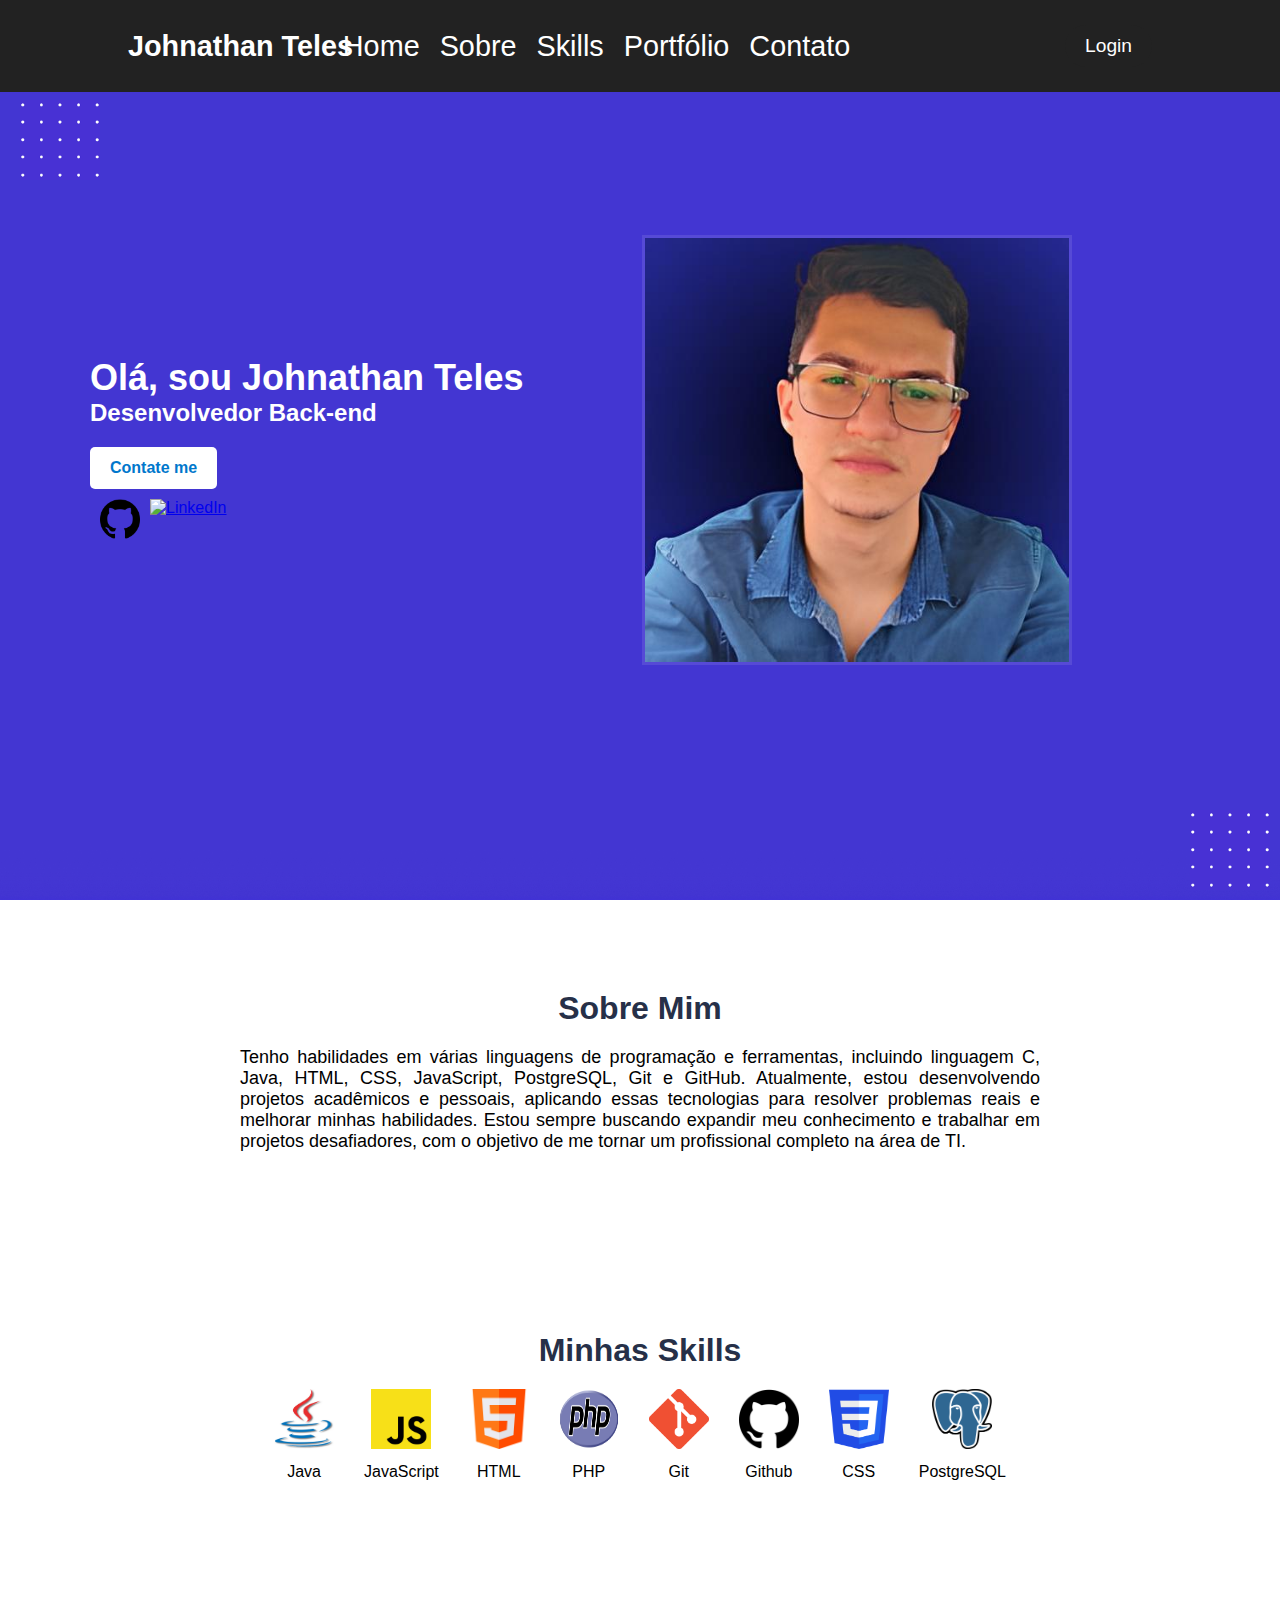
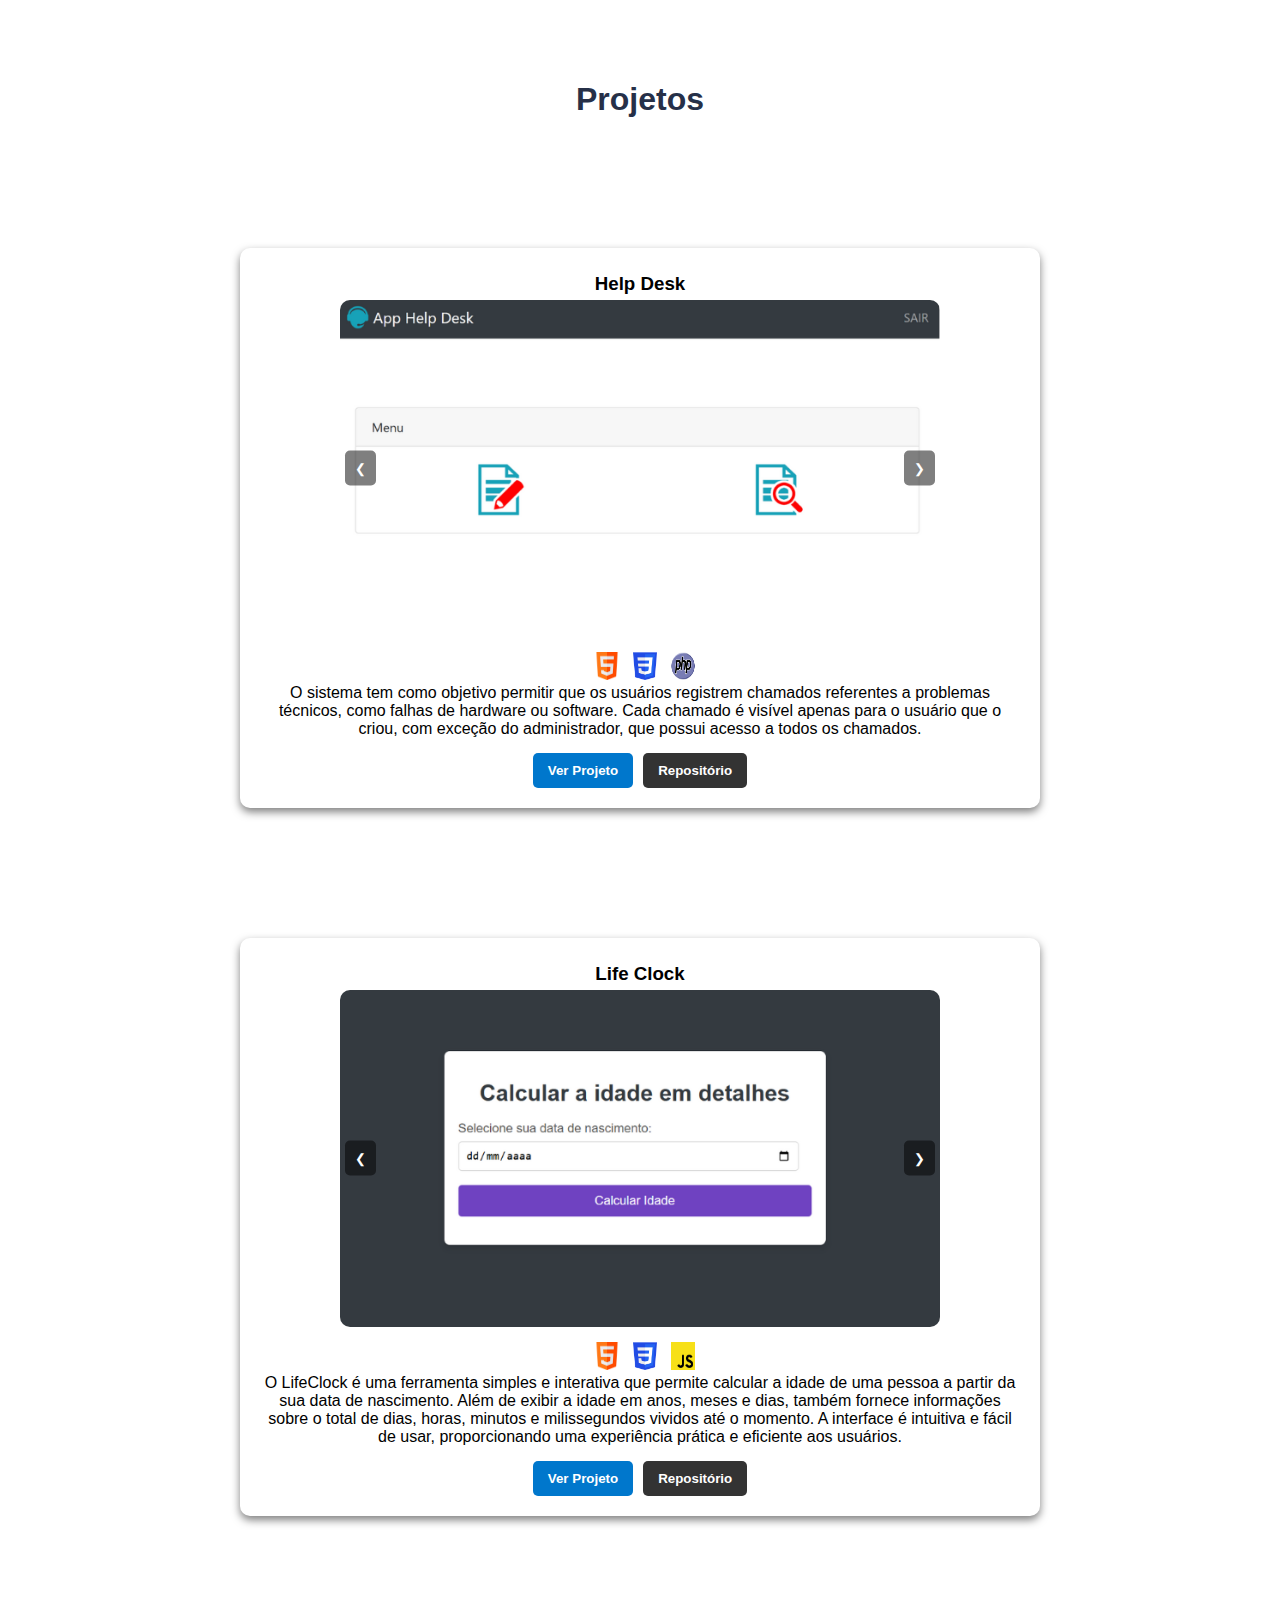
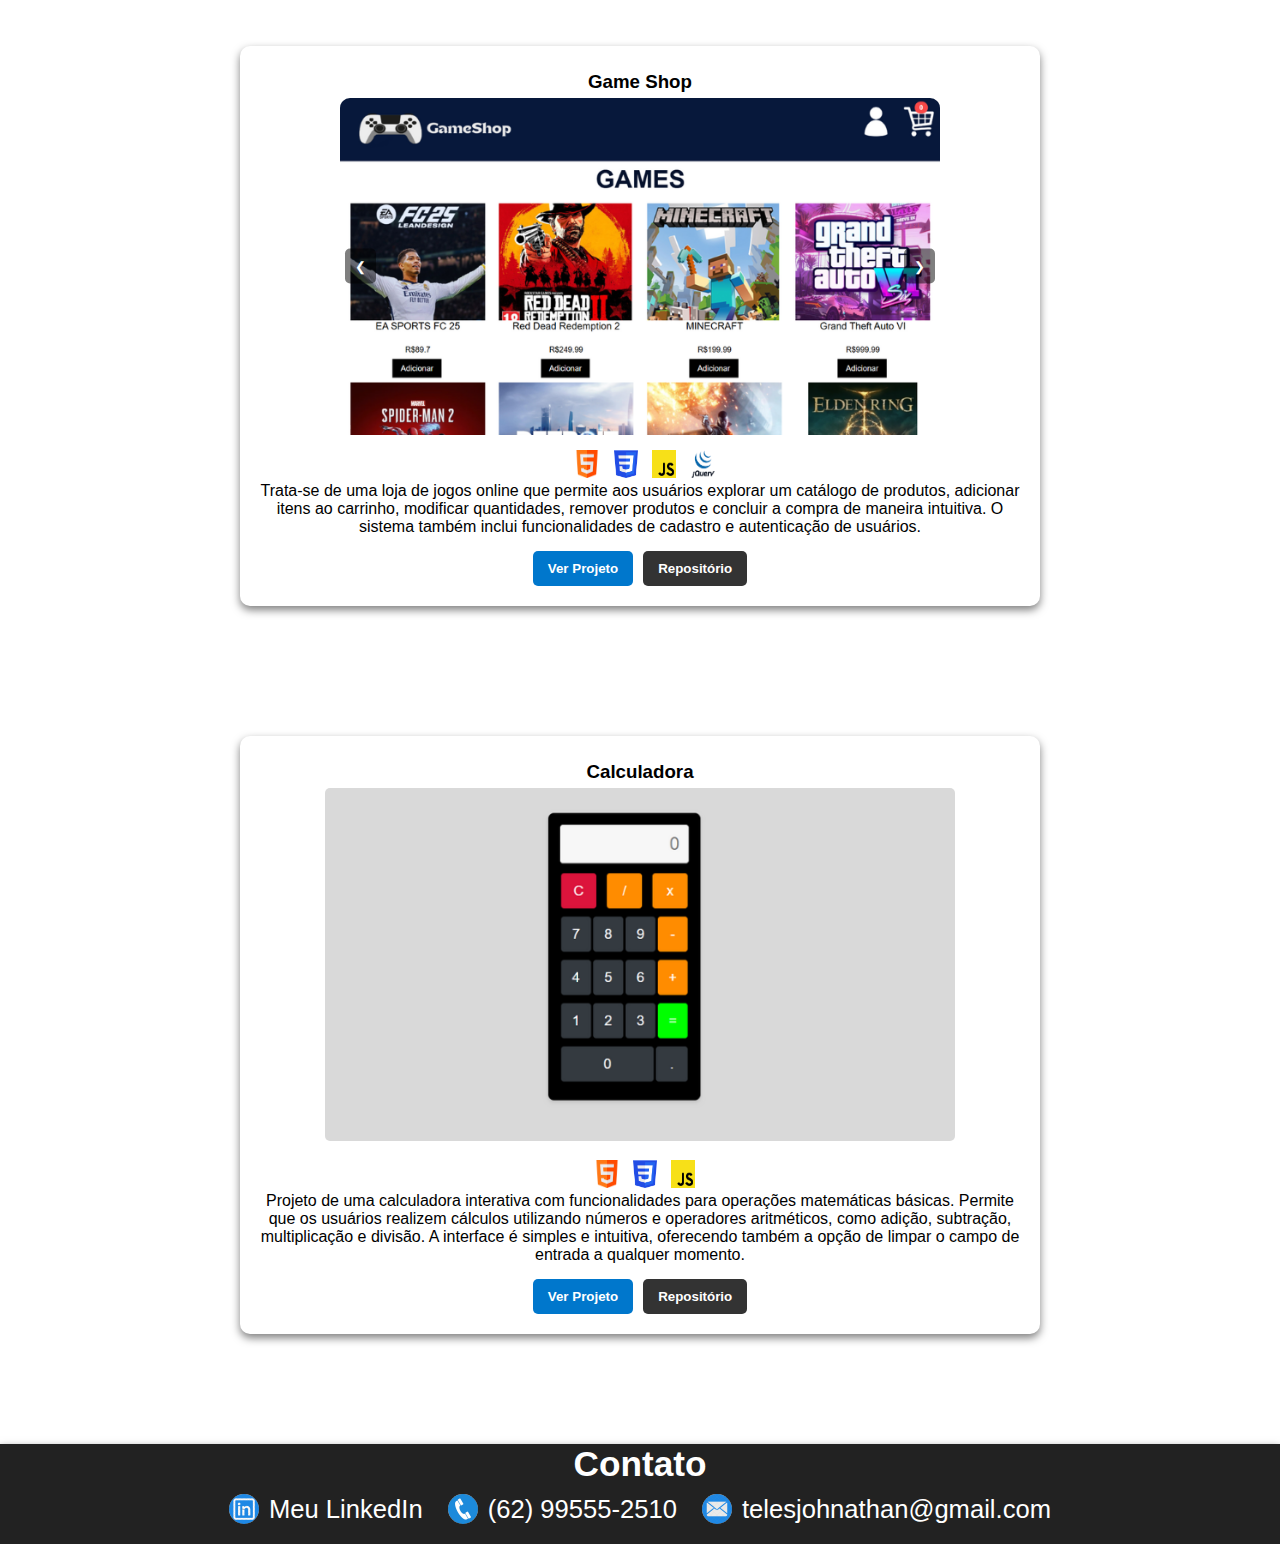
==== index.html @ 7795020e "Adicionei na parte das Skills o title em cada icon de linguagem com uma breve descrição" ====
<!DOCTYPE html>
<html lang="pt-BR">
    <head>
        <meta charset="UTF-8">
        <meta name="viewport" content="width=device-width, initial-scale=1.0">
        <title>Portfólio - Johnathan Teles</title>
        <link rel="stylesheet" href="estilo.css">
        <script src="script.js"> </script>

    </head>
    <body>


        <!-- MENU -->
        <nav class="menu">

            <div id="jt-container">
                <div id="jt">JT</div>
                <div id="jt" class="fullName">Johnathan Teles</div> 
            </div>

            <div class="menuLinks">
                <a href="#home" onclick="homeSelecionado(event)">Home</a>
                <a href="#sobre" onclick="sobreSelecionado(event)">Sobre</a>
                <a href="#skills" onclick="skillsSelecionado(event)">Skills</a>
                <a href="#portfolio" onclick="portfolioSelecionado(event)">Portfólio</a>
                <a href="#contato" onclick="contatoSelecionado(event)">Contato</a>
            </div>
            
            <div>
                <a href="login.html" class="btn-login">Login</a>
            </div>
        </nav>



        <!-- APRESENTAÇÃO -->
        <section class="apresentacao" id="home">
            <div id="conteudo-apresentacao">
                <div id="texto-apresentacao">
                    <h1 id="dev1">Olá, sou Johnathan Teles</h1>
                    <h2 id="dev2">Desenvolvedor Back-end</h2>
                    <button class="botao" onclick="redirectToWhatsApp(event)" title="Clique para me contatar no WhatsApp">Contate me</button>

                    <div class="icon_inicio">
                        <a href="https://github.com/JohnathanTeles" target="_blank">
                            <img src="imagem/img-linguagens/github.png" alt="GitHub" class="icon" title="Acesse meu GitHub"/>
                        </a>
                        <a href="https://www.linkedin.com/in/johnathanteles/" target="_blank">
                            <img src="https://cdn.jsdelivr.net/gh/devicons/devicon@latest/icons/linkedin/linkedin-plain.svg" alt="LinkedIn" class="icon" title="Acesse meu LinkedIn"/>
                        </a>
                    </div>


                    
                </div>
                    <div class="pontos1 transicao"></div>
                    <div class="pontos2 transicao"></div>

                <div id="imagem-apresentacao" class="transicao" ></div>
            </div  >
        </section>

        <!-- CONTAINER GERAL -->
        <section class="container" id="sobre" >
            <h2 class="tituloCentral" >Sobre Mim</h2>
            <p class="sobreTexto">
                Tenho habilidades em várias linguagens de programação e ferramentas, incluindo linguagem C, Java, HTML, CSS, JavaScript, PostgreSQL, Git e GitHub. Atualmente, estou desenvolvendo projetos acadêmicos e pessoais, aplicando essas tecnologias para resolver problemas reais e melhorar minhas habilidades. Estou sempre buscando expandir meu conhecimento e trabalhar em projetos desafiadores, com o objetivo de me tornar um profissional completo na área de TI.
            </p>
        </section>

        <!-- SKILLS -->
        <section class="container" id="skills">
            <h2 class="tituloCentral">Minhas Skills</h2>
            <div class="classSkills">
                <div>
                    <img src="imagem/img-linguagens/java.png" title="Java - Linguagem de programação orientada a objetos">
                    <p>Java</p>
                </div>
                <div>
                    <img src="imagem/img-linguagens/js.png" title="JavaScript - Linguagem de programação para web interativa">
                    <p>JavaScript</p>
                </div>
                <div>
                    <img src="imagem/img-linguagens/html.png" title="HTML5 - Linguagem de marcação para a web">
                    <p>HTML</p>
                </div>
                <div>
                    <img src="imagem/img-linguagens/PHP.png" title="PHP - Linguagem de programação para desenvolvimento web backend">
                    <p>PHP</p>
                </div>
                
                <div>
                    <img src="imagem/img-linguagens/git.png" title="Git - Sistema de controle de versão distribuído">
                    <p>Git</p>
                </div>
                <div>
                    <img src="imagem/img-linguagens/github.png"title="GitHub - Plataforma para hospedagem de código com Git">
                    <p>Github</p>
                </div>
                <div>
                    <img src="imagem/img-linguagens/css3.png" title="CSS3 - Estilização de páginas web">
                    <p>CSS</p>
                </div>
                
                <div>
                    <img src="imagem/img-linguagens/postgres.png"title="PostgreSQL - Sistema de gerenciamento de banco de dados relacional">
                    <p>PostgreSQL</p>
                </div>

                
            </div>
        </section>

        <!-- PORTFÓLIO -->
        <section class="container" id="portfolio">
            <h2 class="tituloCentral">Projetos</h2>

            <section class="container">
            <div class="card">
                <h3>Help Desk</h3>
                <div class="imagem-container">
                    
                    <meu-carrossel>
                        <img src="imagem/img-projetos/helpdesk/helpdesk.png">
                        <img src="imagem/img-projetos/helpdesk/abrirchamado.png">
                        <img src="imagem/img-projetos/helpdesk/verchamado.png">
                        <img src="imagem/img-projetos/helpdesk/helplogin.png">

                    </meu-carrossel>
                </div>
                <div class="containerProjeto">
                    <div class="title-container">
                        <div class="icons">
                            <img src="imagem/img-linguagens/html.png" title="HTML5 - Linguagem de marcação para a web">
                            <img src="imagem/img-linguagens/css3.png" title="CSS3 - Estilização de páginas web">
                            <img src="imagem/img-linguagens/PHP.png" title="PHP - Linguagem de programação para desenvolvimento web backend">                            

                        </div>
                    </div>
                    <p> O sistema tem como objetivo permitir que os usuários registrem chamados referentes a problemas técnicos, como falhas de hardware ou software. Cada chamado é visível apenas para o usuário que o criou, com exceção do administrador, que possui acesso a todos os chamados.</p>
                    <div class="buttons">
                        <button class="view-project" onclick="window.open('https://johnathanteles.github.io/Help-Desk/', '_blank')">
                            Ver Projeto
                            </button>
                        <button class="repository" onclick="window.open('https://github.com/JohnathanTeles/Help-Desk')">Repositório</button>
                    </div>
                </div>
            </div>
            </section>

            <div class="card">
                <h3>Life Clock</h3>
                <div class="imagem-container">

                    <meu-carrossel>
                        <img src="imagem/img-projetos/lifeclock/lifeclock.png">
                        <img src="imagem/img-projetos/lifeclock/data.png">
                        <img src="imagem/img-projetos/lifeclock/resultado.png">
                    </meu-carrossel>

                </div>
                <div class="containerProjeto">
                    <div class="title-container">
                        <div class="icons">
                            <img src="imagem/img-linguagens/html.png" title="HTML5 - Linguagem de marcação para a web">
                            <img src="imagem/img-linguagens/css3.png" title="CSS3 - Estilização de páginas web">
                            <img src="imagem/img-linguagens/js.png" title="JavaScript - Linguagem de programação para web interativa">                            

                        </div>
                    </div>
                    <p>O LifeClock é uma ferramenta simples e interativa que permite calcular a idade de uma pessoa a partir da sua data de nascimento. Além de exibir a idade em anos, meses e dias, também fornece informações sobre o total de dias, horas, minutos e milissegundos vividos até o momento. A interface é intuitiva e fácil de usar, proporcionando uma experiência prática e eficiente aos usuários.</p>
                    <div class="buttons">
                        <button class="view-project" onclick="window.open('https://johnathanteles.github.io/LifeClock/', '_blank')">
                              Ver Projeto
                        </button>
                        <button class="repository" onclick="window.open('https://github.com/JohnathanTeles/LifeClock')">Repositório</button>
                    </div>
                </div>
            </div>
        </section>

            <div class="card">
                <h3>Game Shop</h3>
                <div class="imagem-container">
                    <meu-carrossel>
                        <img src="imagem/img-projetos/lojadegames/lojadegames.png">
                        <img src="imagem/img-projetos/lojadegames/carrinhodecompras.png">
                        <img src="imagem/img-projetos/lojadegames/pagamento.png">
                        <img src="imagem/img-projetos/lojadegames/login.png">
                        <img src="imagem/img-projetos/lojadegames/cadastre-se.png">

                    </meu-carrossel>                
                </div>
                <div class="containerProjeto">
                    <div class="title-container">
                        <div class="icons">
                            <img src="imagem/img-linguagens/html.png" title="HTML5 - Linguagem de marcação para a web">
                            <img src="imagem/img-linguagens/css3.png" title="CSS3 - Estilização de páginas web">
                            <img src="imagem/img-linguagens/js.png" title="JavaScript - Linguagem de programação para web interativa">                           
                            <img src="imagem/img-linguagens/jquery.png" title="jQuery - Biblioteca JavaScript para facilitar manipulações DOM e eventos">

                        </div>
                    </div>
                    <p>Trata-se de uma loja de jogos online que permite aos usuários explorar um catálogo de produtos, adicionar itens ao carrinho, modificar quantidades, remover produtos e concluir a compra de maneira intuitiva. O sistema também inclui funcionalidades de cadastro e autenticação de usuários.</p>
                    <div class="buttons">
                        <button class="view-project" onclick="window.open('https://johnathanteles.github.io/Loja-De-Games/', '_blank')">
                            Ver Projeto
                            </button>
                        <button class="repository" onclick="window.open('https://github.com/JohnathanTeles/Loja-De-Games')">Repositório</button>
                    </div>
                </div>
            </div>

            <section class="container">
            <div class="card">
                <h3>Calculadora</h3>
                <div class="imagem-container">
                    <img src="imagem/img-projetos/calculadora/calculadora.png" alt="Projeto 1">
                </div>
                <div class="containerProjeto">
                    <div class="title-container">
                        <div class="icons">
                            <img src="imagem/img-linguagens/html.png" title="HTML5 - Linguagem de marcação para a web">
                            <img src="imagem/img-linguagens/css3.png" title="CSS3 - Estilização de páginas web">
                            <img src="imagem/img-linguagens/js.png" title="JavaScript - Linguagem de programação para web interativa">
                        </div>
                    </div>
                    <p>Projeto de uma calculadora interativa com funcionalidades para operações matemáticas básicas. Permite que os usuários realizem cálculos utilizando números e operadores aritméticos, como adição, subtração, multiplicação e divisão. A interface é simples e intuitiva, oferecendo também a opção de limpar o campo de entrada a qualquer momento.</p>
                    <div class="buttons">
                        <button class="view-project" onclick="window.open('https://johnathanteles.github.io/Calculadora/', '_blank')">
                              Ver Projeto
                            </button>
                        <button class="repository" onclick="window.open('https://github.com/JohnathanTeles/Calculadora')">Repositório</button>
                    </div>
                </div>
            </div>
            </section>

        <section class="containerContato" id="contato">
            <h2 class="tituloContato">Contato</h2>

            <div class="conteudoContato">

                <div class="contato-info">
                    <div id="imagem-linkedin"></div>
                    <a href="https://www.linkedin.com/in/johnathanteles" class="linkedin-texto">Meu LinkedIn</a>
                </div>

                <div class="contato-info">
                     <div id="imagem-contato" ></div>
                     <a href="#" onclick="redirectToWhatsApp(event)" class="telefone-texto">(62) 99555-2510</a>
                 </div>

                <div class="contato-info">
                    <div id="imagem-email"></div>
                    <a href="mailto:telesjohnathan@gmail.com" class="email-texto">telesjohnathan@gmail.com</a>
                </div>



            </div>
        </section>
        <script type="module" src="./webcomponent/carrossel.js"></script>

    </body>
</html>
---- estilo.css ----
* {
    margin: 0;
    padding: 0;
    box-sizing: border-box;
    font-family: 'Segoe UI', Tahoma, Geneva, Verdana, sans-serif;
}

html, body {
    width: 100%;
    overflow-x: hidden; /* Impede a rolagem lateral */
}

/********************** MENU ******************/
.menu {
    display: flex;
    justify-content: space-between;
    align-items: center;
    padding: 25px 10%;
    background: #222;
    color: white;
    position: fixed;
    width: 100%;
    height: auto;
    top: 0;
    left: 0;
    z-index: 100;
}

@media (max-width: 768px) {
    .menu {
        flex-direction: column; /* Empilha os itens verticalmente */
        padding: 5% 0px;
    }
}
#jt-container {
    display: flex;
    align-items: center;
    position: relative;
    white-space: nowrap;
}
@media (max-width: 768px) {
    #jt-container {
        display: none;
    }
}
  .btn-login {
    display: inline-block;
    background-color: #222222; 
    color: white;
    padding: 10px 20px;
    border-radius: 25px;
    text-decoration: none;
    font-size: 16px;
    transition: background-color 0s;
    font-family: "Segoe UI", sans-serif; /* Definindo a fonte como Segoe UI */
    font-size: 1.2rem; /* Tamanho da fonte para telas maiores */

  }

  .btn-login:hover {
    background-color: #1A1E68;
  }

#jt, #jt.fullName {
    font-size: 1.8rem;
    font-weight: bold;
    position: absolute;
    left: 0;
    transition: opacity 0.3s ease-in-out;
}

#jt {
    opacity: 1;
}

#jt.fullName {
    opacity: 0;
}

.menu:hover #jt {
    opacity: 0;
}

.menu:hover #jt.fullName {
    opacity: 1;
}


.menuLinks {
    display: flex;
    gap: 20px;
    height: auto;
}

.menuLinks a {
    color: white;
    text-decoration: none;
    font-size: 1.8rem; /* Tamanho da fonte para telas maiores */
    transition: color 0.3s ease, transform 0.3s ease; /* Suaviza a cor e a posição */
    font-family: "Segoe UI", sans-serif; /* Definindo a fonte como Segoe UI */
    font-weight: normal; /* Peso da fonte normal */
}

.menuLinks a:hover {
    color: #00aaff; /* Cor ao passar o mouse */
    transform: translateY(-3px); /* Move levemente para cima */
}


@media (max-width: 768px) {
    .menuLinks a {
        font-size: 1.2rem !important;
    }
}



/****************** APRESENTAÇÃO **************/
.apresentacao {
    display: flex;
    justify-content: center;
    align-items: center;
    height: 100vh;
    padding: 80px 5%;

    text-align: center;
    background-image: url('imagem/background.png');
    background-size: cover; /* Ajusta a imagem para cobrir toda a tela */
    background-position: center; /* Centraliza a imagem */
    background-repeat: no-repeat;
    color: white;
}

#conteudo-apresentacao {
    display: flex;
    align-items: center;
    justify-content: space-between;
    max-width: 1100px;
    width: 100%;
}

#texto-apresentacao {
    text-align: left;
    z-index: 99;
}

@media (max-width: 768px) {
    #texto-apresentacao {
        margin-top: 20%;
    }
}

.icon_inicio {
    display: flex; 
    gap: 10px; 
    margin: 10px 0px 0px 10px;
    justify-content: left;
}
@media (max-width: 768px) {
    .icon_inicio {
        justify-content: center;
        margin-right: 10px;
    }
}

.icon {
    width: 40px; 
    height: 40px;
}



#dev1 {
    font-size: 36px;
}

#dev2 {
    font-size: 24px;
    margin-bottom: 20px;
}

.botao {
    padding: 12px 20px;
    border: none;
    background: white;
    color: #0077cc;
    font-size: 16px;
    font-weight: bold;
    cursor: pointer;
    border-radius: 5px;
    transition: 0.3s;
}

.botao:hover {
    background: #ddd;
}

.pontos1 {
    width: 80px;
    height: 80px;
    background: url('imagem/pontos.png') no-repeat center/cover;
    position: absolute;
    top: 100px;
    left: 20px;
}

.pontos2 {
    width: 80px;
    height: 80px;
    background: url('imagem/pontos.png') no-repeat center/cover;
    position: absolute;
    bottom: 10px;
    right: 10px;
}

#imagem-apresentacao {
    width: 100%;
    max-width: 430px;
    height: auto;
    aspect-ratio: 1/1; /* Garante que a imagem seja quadrada */
    background: url('imagem/fotoEu.jpg') no-repeat center/cover;
    margin: 50px auto; /* Centraliza e ajusta espaçamento */
    border: 3px solid rgba(255, 255, 255, 0.1); /* Branco com 50% de transparência */
}

/* Ajustes para telas menores */
@media (max-width: 768px) {
    #imagem-apresentacao {
        max-width: 300px;
        margin: 30px auto;
    }
}

.transicao {
    transition: transform 0.5s ease-in-out;
}

.transicao:hover {
    transform: scale(1.1);
}

/**************** CONTAINERS *****************/
.container {
    padding: 90px 5%;
    text-align: center;
}

.tituloCentral {
    font-size: 32px;
    margin-bottom: 20px;
    color: #263048;
}

.sobreTexto {
    font-size: 18px;
    max-width: 600px;
    margin: 0 auto;
    text-align: justify;
}

/******************** SKILLS *****************/
.classSkills {
    display: flex;
    gap: 30px;
    flex-wrap: wrap;
    max-width: 800px;
    margin: 20px auto;
    justify-content: center;
}

.sobreTexto {
    max-width: 800px;
}

.classSkills div {
    text-align: center;
}

.classSkills img {
    width: 60px;
    height: 60px;
    margin-bottom: 10px;
}

/******************* PROJETOS *****************/
.card {
    display: flex;
    flex-direction: column;
    align-items: center;
    background: white;
    padding: 20px;
    border-radius: 10px;
    box-shadow: 0 4px 8px rgba(0, 0, 0, 0.5);
    max-width: 800px;
    margin: 20px auto;
    text-align: center;
}

.card h3 {
    padding: 5px;
}

.imagem-container img {
    width: 90%;
    height: auto;
    border-radius: 5px;
}

.title-container p {
    text-align: justify;
}

.containerProjeto {
    margin-top: 15px;
}

.icons img {
    width: 24px;
    height: 28px;
    margin-left: 10px;
}

.buttons {
    margin-top: 15px;
    display: flex;
    gap: 10px;
    justify-content: center;
}

.view-project,.repository {
    padding: 10px 15px;
    border: none;
    cursor: pointer;
    font-weight: bold;
    border-radius: 5px;
    transition: 0.3s;
}

.view-project {
    background: #0077cc;
    color: white;
}

.repository {
    background: #333;
    color: white;
}

.view-project:hover {
    background: #005f99;
}

.repository:hover {
    background: #555;
}

/* RESPONSIVIDADE */
@media (max-width: 768px) {
    #conteudo-apresentacao {
        flex-direction: column;
        text-align: center;
    }

    #texto-apresentacao {
        text-align: center;
    }

    #imagem-apresentacao {
        width: 200px;
        height: 200px;
    }

    .menuLinks {
        gap: 10px;
    }

    .menuLinks a {
        font-size: 14px;
    }

    .classSkills {
        gap: 20px;
    }

    .card {
        max-width: 90%;
    }
}

/*CARROSSEL*/

        .carousel {
            position: relative; /* Para posicionar os botões */
            width: 100%; /* Largura do carrossel */
            max-width: 600px; /* Largura máxima */
            overflow: hidden; /* Oculta imagens que saem do carrossel */
            border-radius: 10px; /* Bordas arredondadas */
            margin: auto;
        }

        .carousel-images {
            display: flex; /* Exibe as imagens em linha */
            transition: transform 0.5s ease; /* Transição suave ao mudar de imagem */
        }

        .carousel-images img {
            width: 100%; /* Imagem ocupa 100% da largura do carrossel */
            border-radius: 0px; /* Bordas arredondadas nas imagens */
        }

        .button {
            position: absolute; /* Posiciona os botões sobre o carrossel */
            top: 50%; /* Centraliza verticalmente */
            transform: translateY(-50%); /* Ajusta a posição para centralizar */
            background-color: rgba(0, 0, 0, 0.5); /* Fundo semi-transparente */
            color: white; /* Cor do texto */
            border: none; /* Remove borda */
            padding: 10px; /* Espaçamento interno */
            cursor: pointer; /* Muda o cursor para indicar que é clicável */
            border-radius: 5px; /* Bordas arredondadas nos botões */
        }

        .button.prev {
            left: 5px; /* Posição do botão "anterior" */
        }

        .button.next {
            right: 5px; /* Posição do botão "próximo" */
        }

/*************CONTATO********************/

 .containerContato {
     justify-items: center;
     color: white;
     background-color: #222;
     width: 100%;
     height: auto;
     padding-bottom: 20px;
     box-shadow: 0 4px 8px rgba(0, 0, 0, 0.7);
 }

 .conteudoContato a{
        color: white;
        text-decoration: none;
        font-size: 1.6rem;
        transition: color 0.3s ease;
        font-weight: Segoe UI;
    }

    .conteudoContato a:hover {
        color: #00aaff;
    }

 .tituloContato{
     font-size: 2.2rem;
     margin-bottom: 10px;
     color: white;
 
 }
 .conteudoContato {
     display: flex; /* Agora os itens vão ficar na mesma linha */
     justify-content: center; /* Centraliza na tela */
     align-items: center; /* Alinha verticalmente */
     gap: 25px; /* Espaço entre telefone e e-mail */
 }
 @media (max-width: 768px) {
    .conteudoContato {
        flex-direction: column; /* Empilha os itens verticalmente */
        padding: 10px 5%;
    }
}
 .contato-info {
     display: flex; /* Mantém imagem e texto na mesma linha */
     align-items: center; /* Alinha verticalmente */
     gap: 10px; /* Espaço entre imagem e texto */
 }
 
 #imagem-contato { 
     height: 30px;
     width: 30px;
     background-size: cover;
     border-radius: 50%;
     flex-shrink: 0; /* Evita que a imagem seja redimensionada */
     background-image: url('imagem/img-contato/telefone.png');
 }
 
 #imagem-email { 
     height: 30px;
     width: 30px;
     background-size: cover;
     border-radius: 50%;
     flex-shrink: 0; /* Evita que a imagem seja redimensionada */
     background-image: url('imagem/img-contato/email.png');
 }
 #imagem-linkedin { 
     height: 30px;
     width: 30px;
     background-size: cover;
     border-radius: 50%;
     flex-shrink: 0; /* Evita que a imagem seja redimensionada */
     background-image: url('imagem/img-contato/linkedin.png');
 }
 .email-texto, .telefone-texto, .linkedin-texto {
     color: white;
     font-size: 1.7rem;
     text-decoration: none;
 }
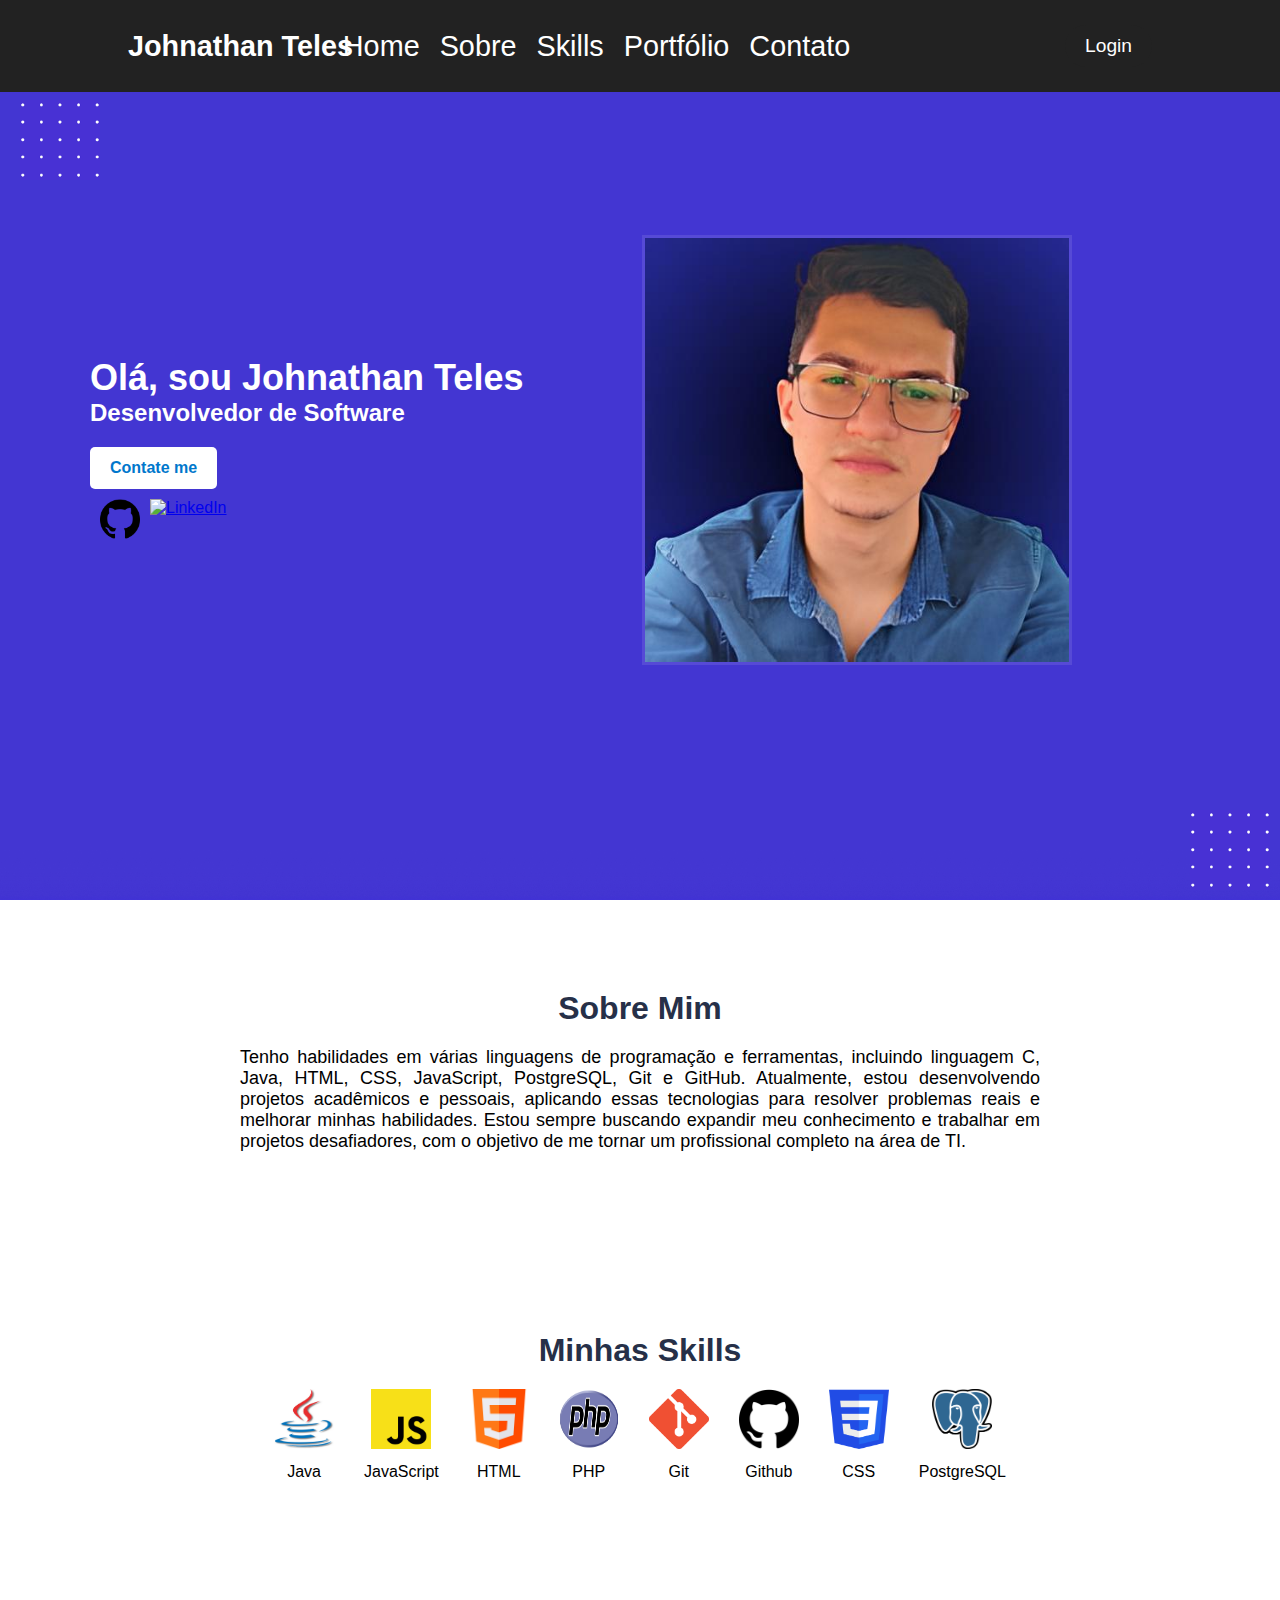
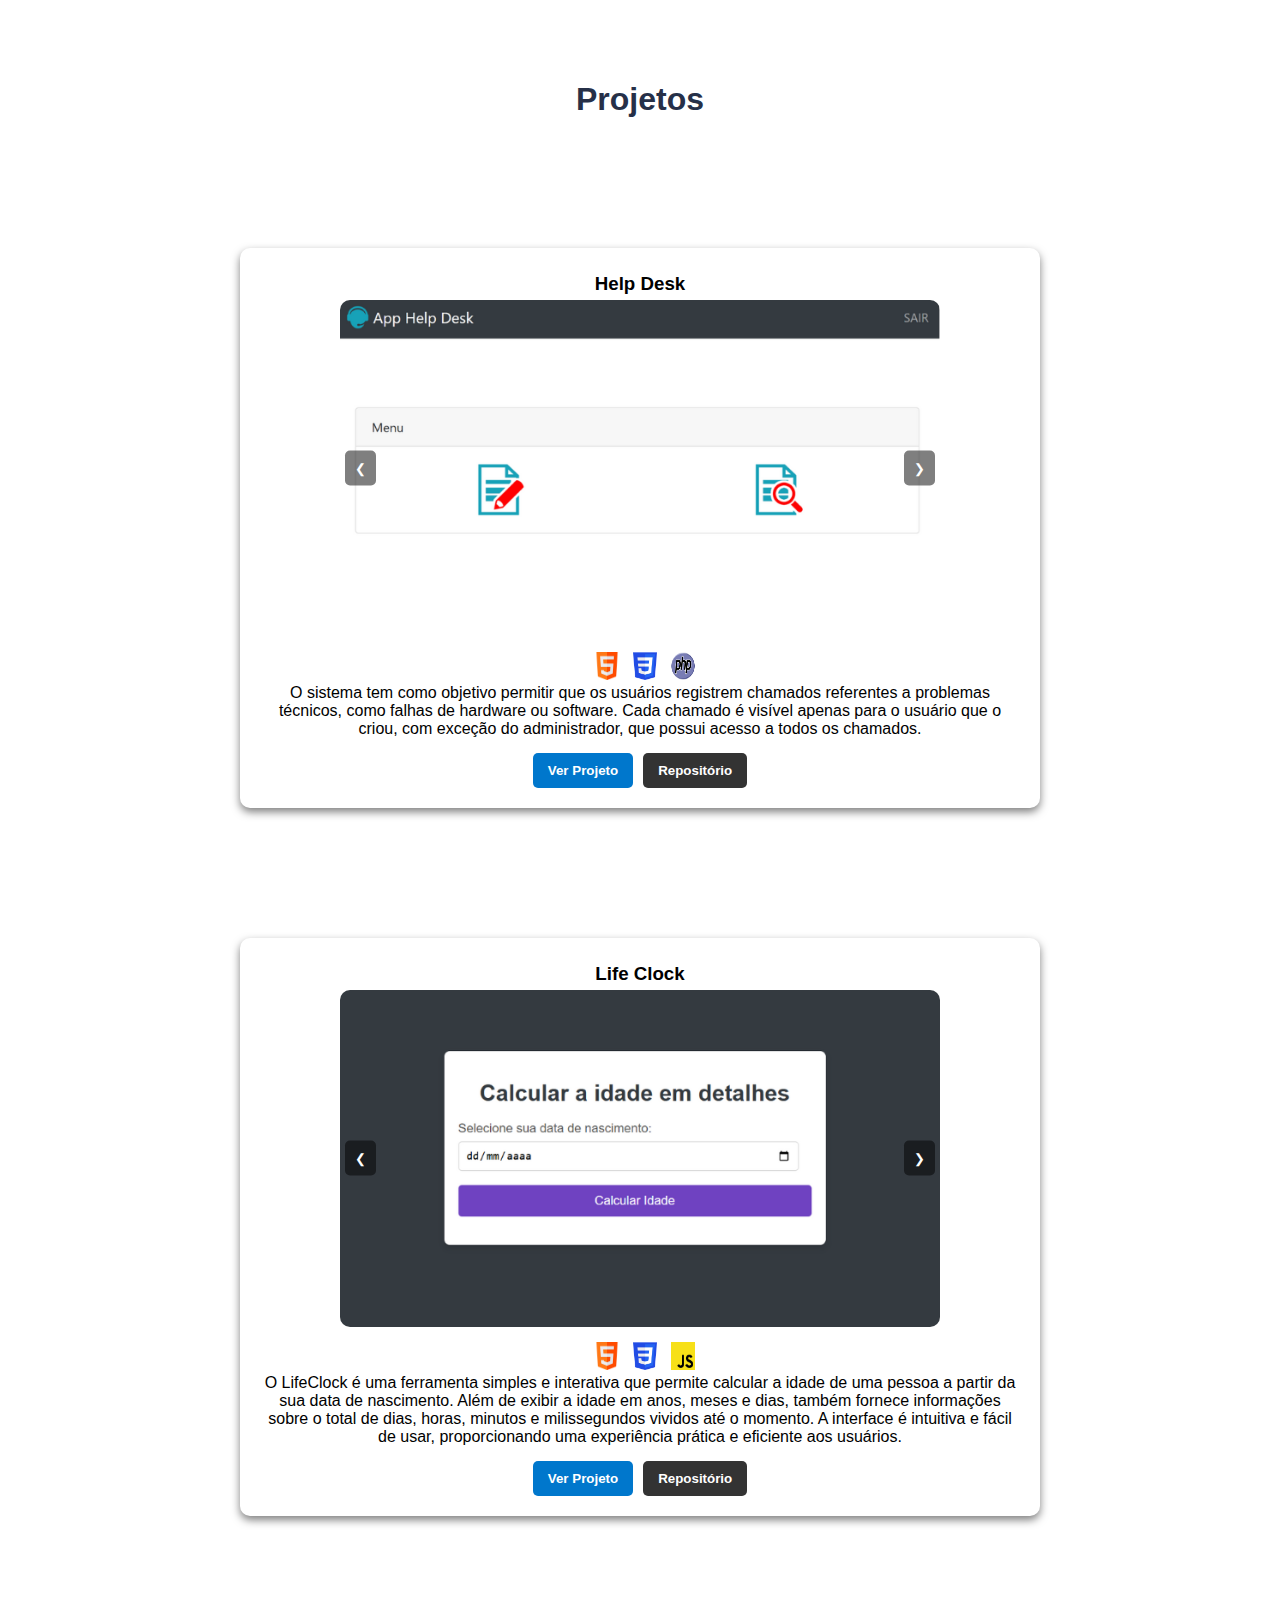
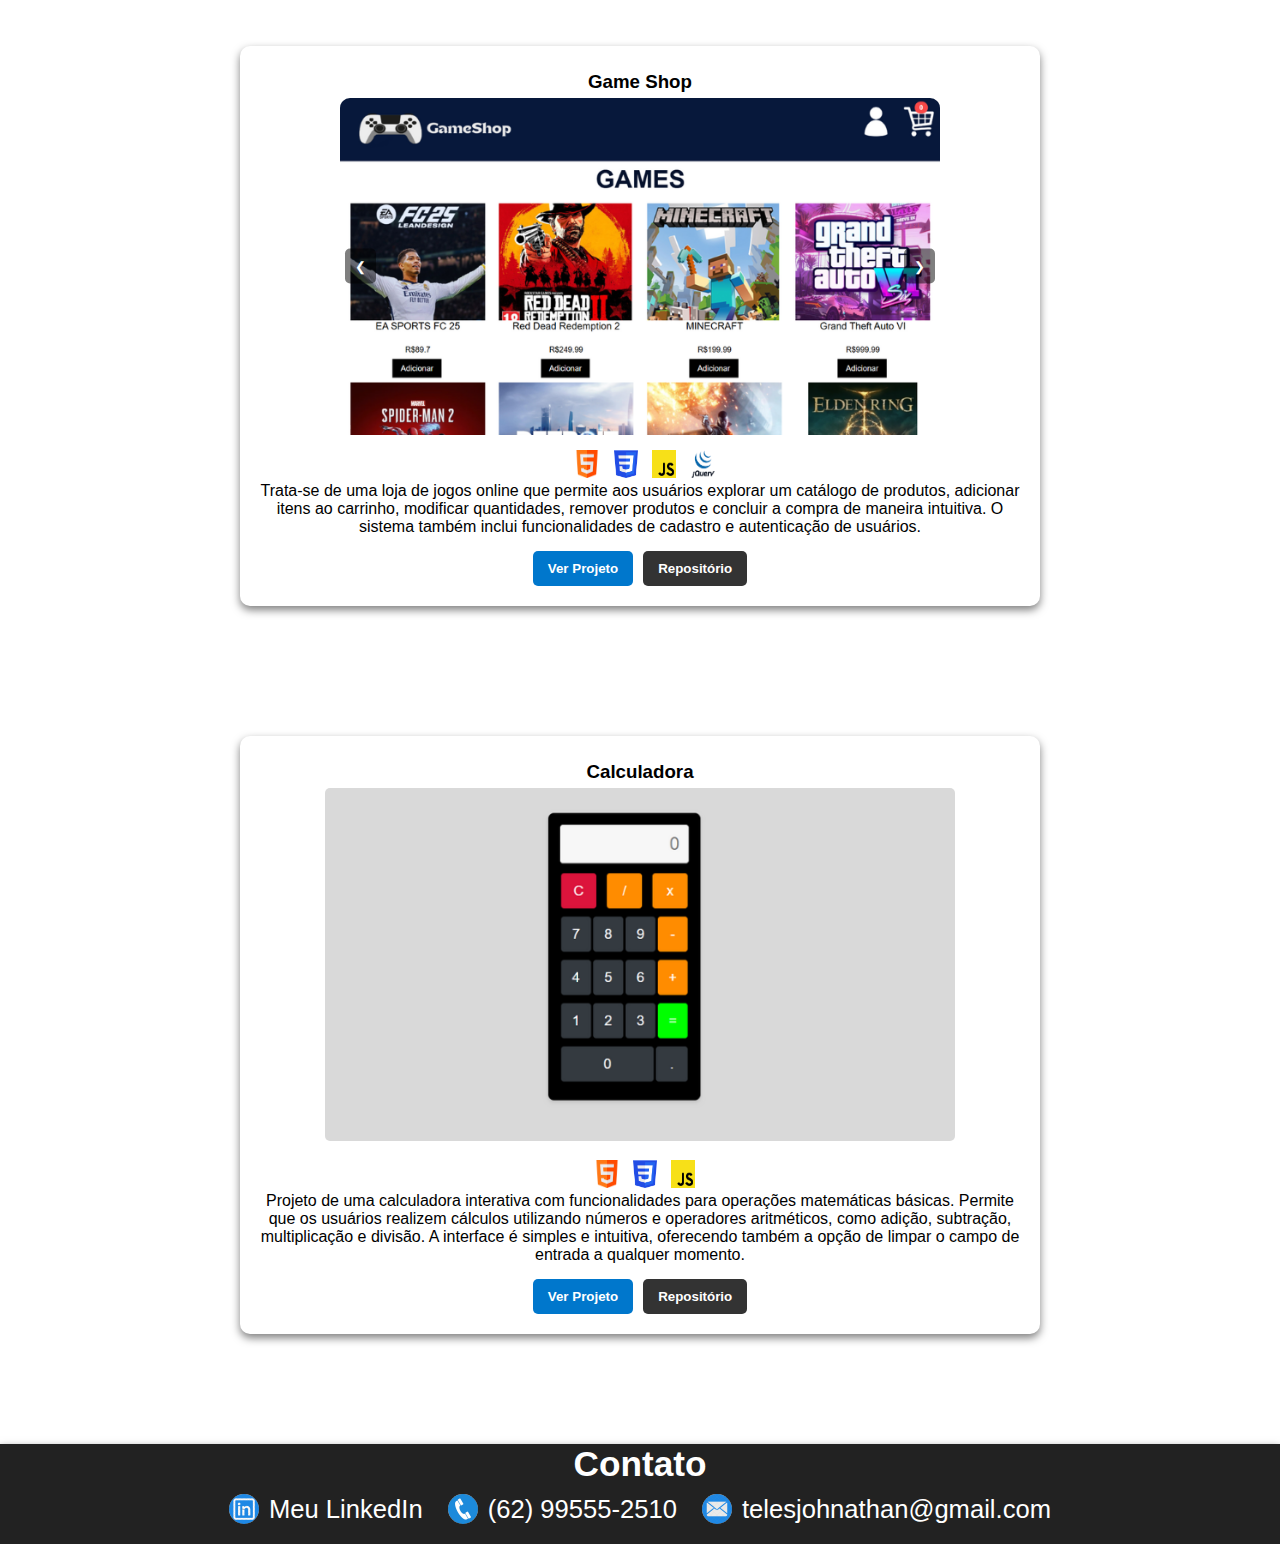
==== commit 48487870: "Dev de sftware na apresentação" ====
--- a/index.html
+++ b/index.html
@@ -39,7 +39,7 @@
             <div id="conteudo-apresentacao">
                 <div id="texto-apresentacao">
                     <h1 id="dev1">Olá, sou Johnathan Teles</h1>
-                    <h2 id="dev2">Desenvolvedor Back-end</h2>
+                    <h2 id="dev2">Desenvolvedor de Software</h2>
                     <button class="botao" onclick="redirectToWhatsApp(event)" title="Clique para me contatar no WhatsApp">Contate me</button>
 
                     <div class="icon_inicio">
@@ -140,7 +140,7 @@
                     </div>
                     <p> O sistema tem como objetivo permitir que os usuários registrem chamados referentes a problemas técnicos, como falhas de hardware ou software. Cada chamado é visível apenas para o usuário que o criou, com exceção do administrador, que possui acesso a todos os chamados.</p>
                     <div class="buttons">
-                        <button class="view-project" onclick="window.open('https://johnathanteles.github.io/Help-Desk/', '_blank')">
+                        <button class="view-project" onclick="window.open('http://helpdesk.infinityfreeapp.com/index.php', '_blank')">
                             Ver Projeto
                             </button>
                         <button class="repository" onclick="window.open('https://github.com/JohnathanTeles/Help-Desk')">Repositório</button>
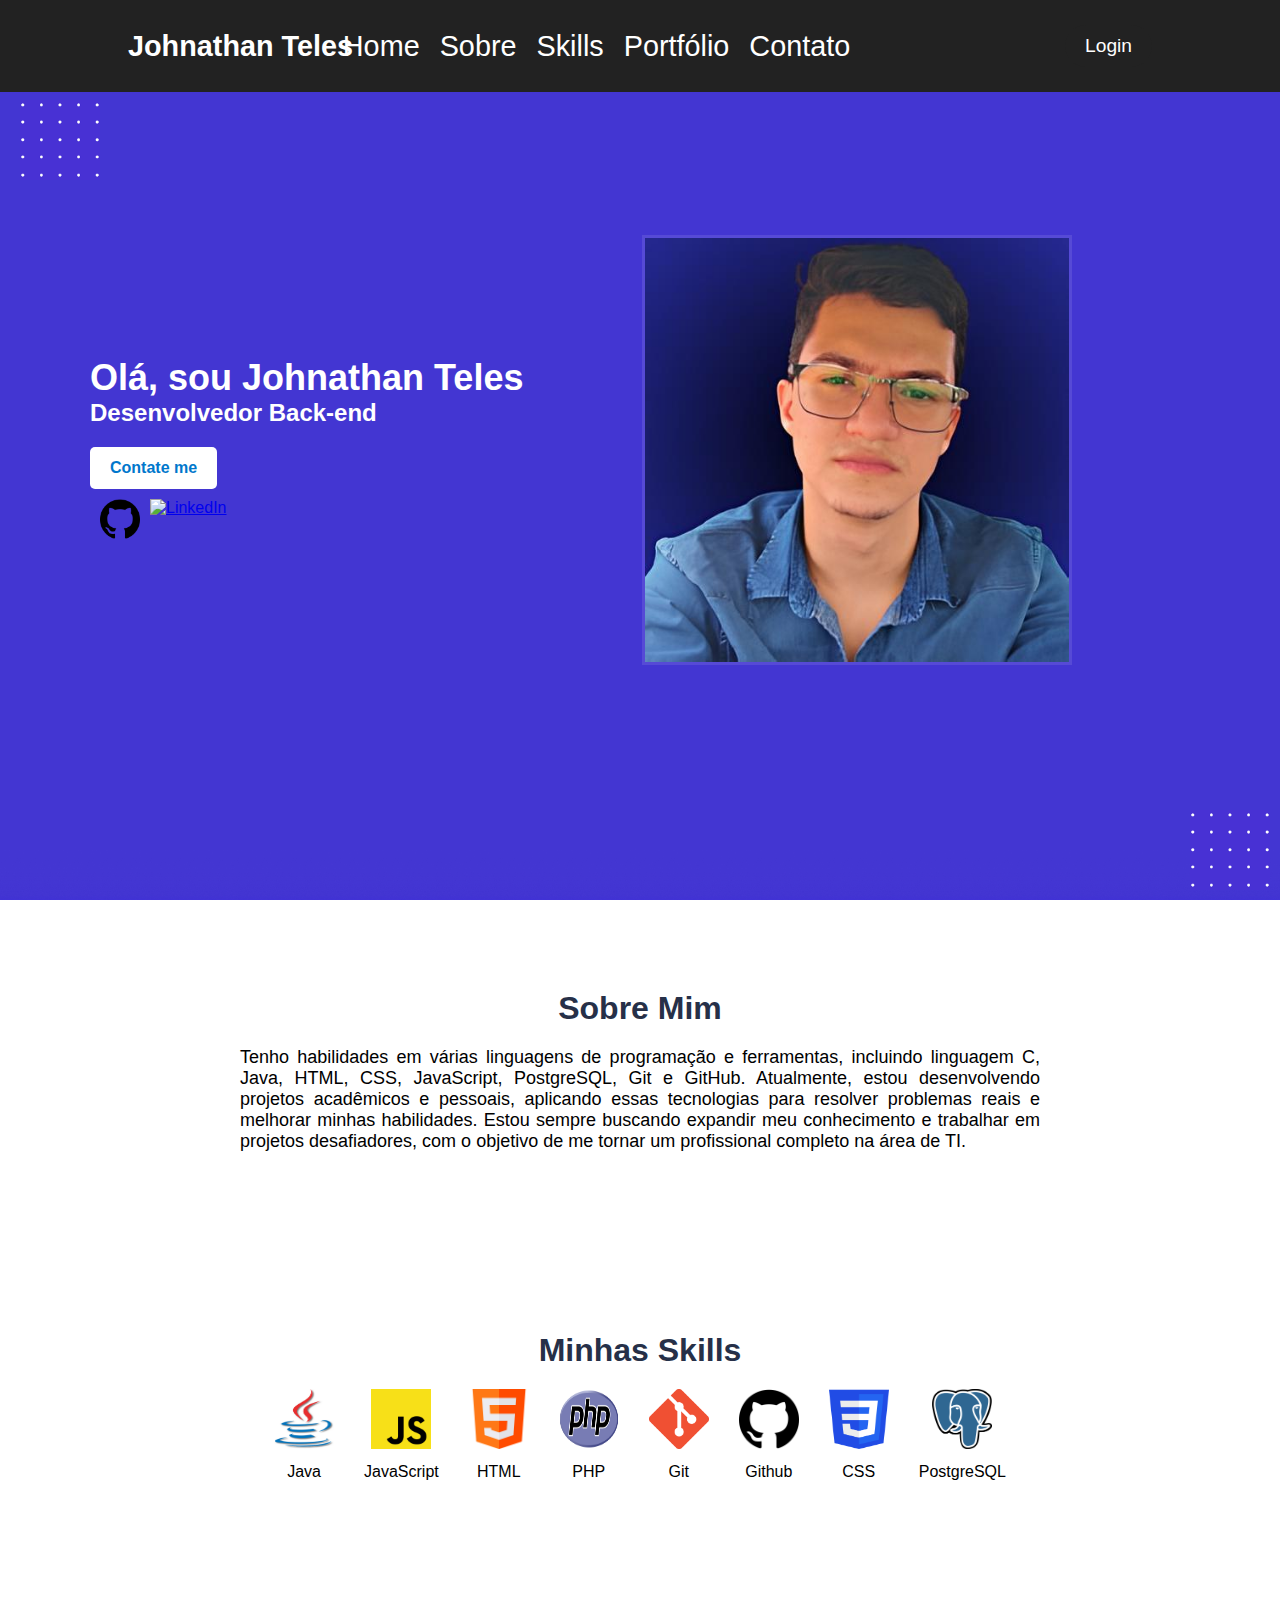
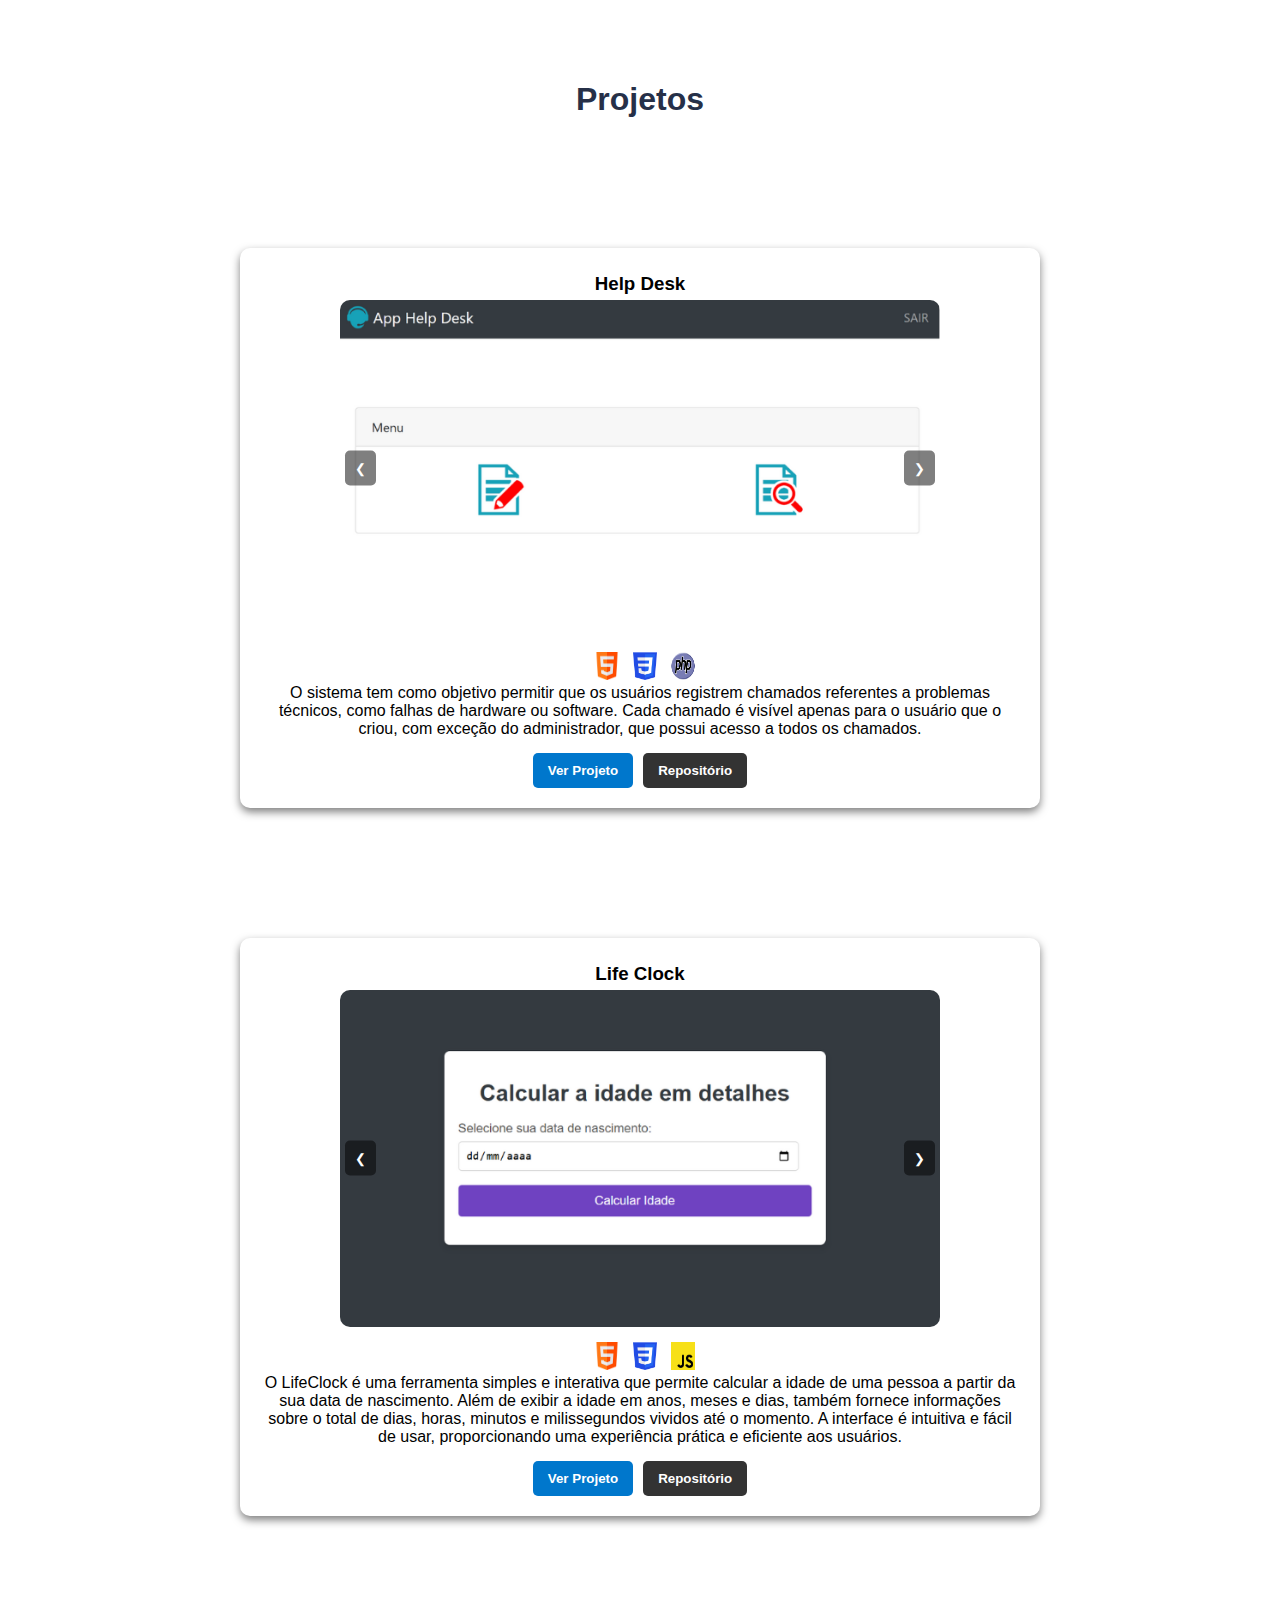
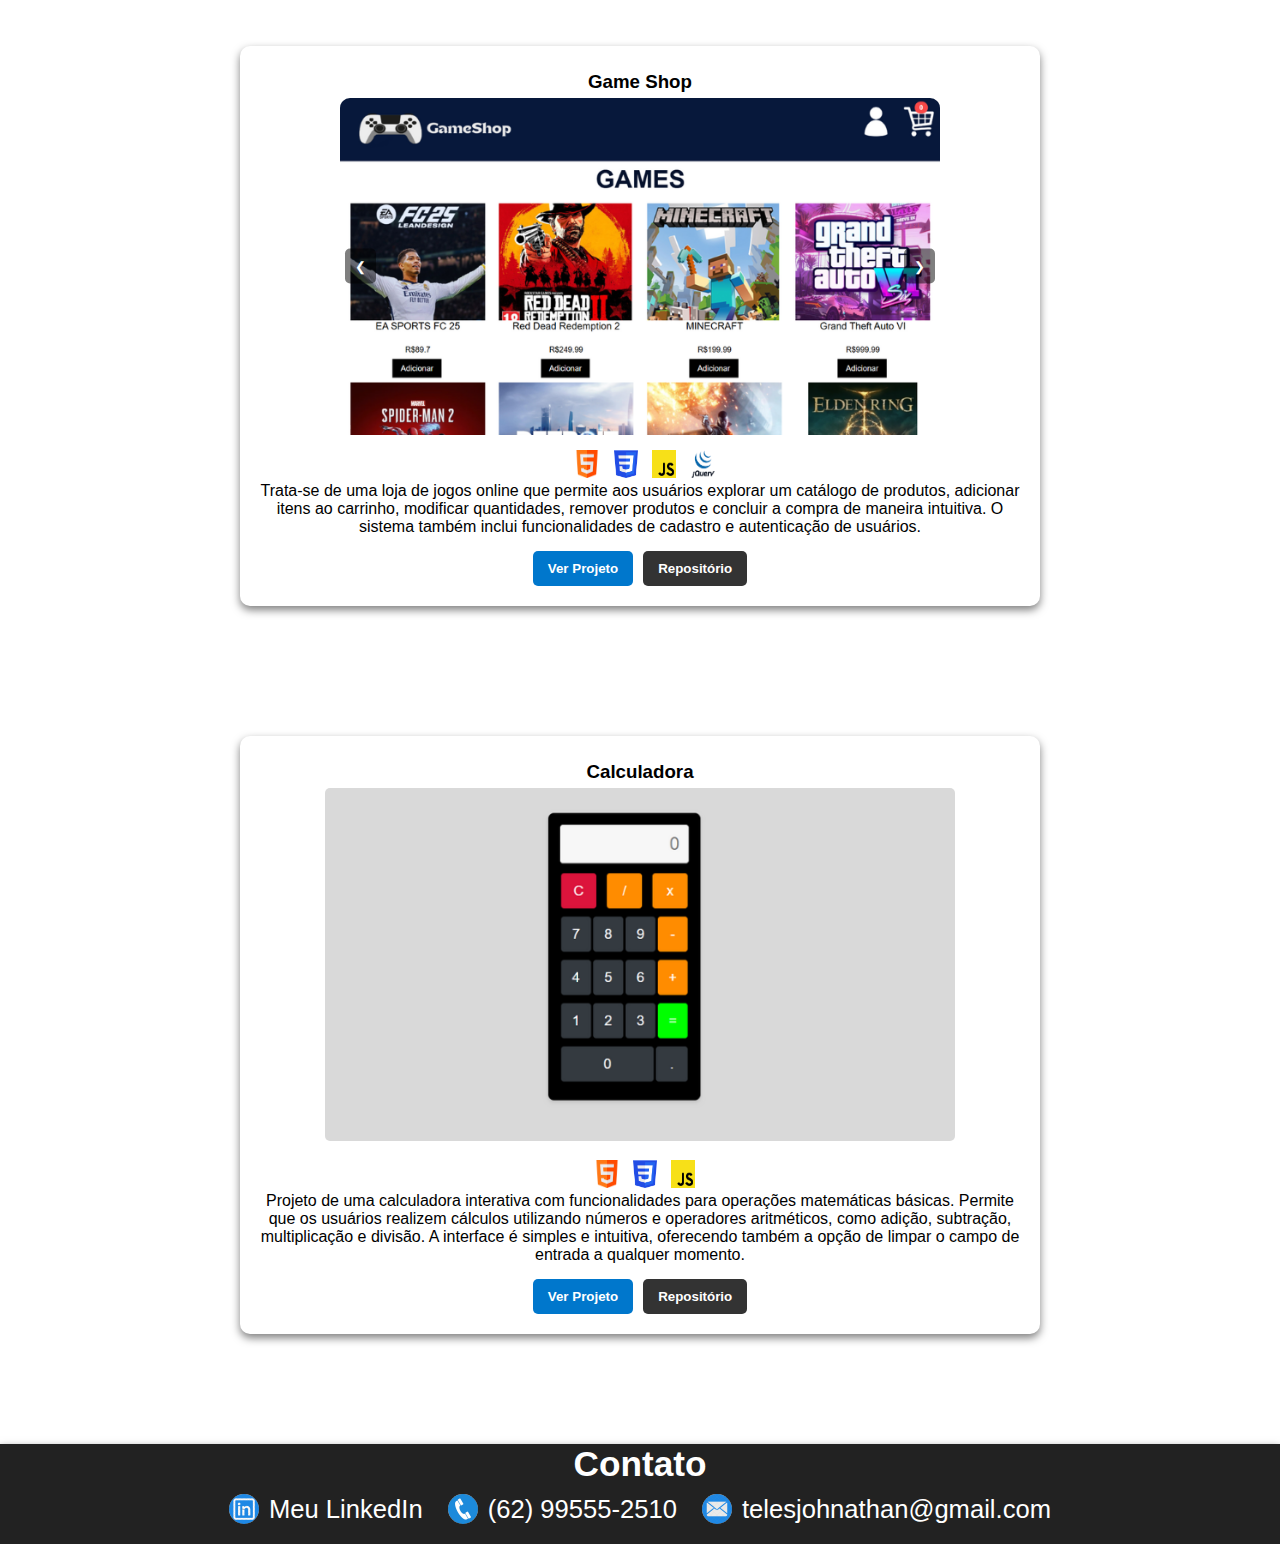
==== commit b89546b1: "alterações gerais" ====
--- a/index.html
+++ b/index.html
@@ -39,7 +39,7 @@
             <div id="conteudo-apresentacao">
                 <div id="texto-apresentacao">
                     <h1 id="dev1">Olá, sou Johnathan Teles</h1>
-                    <h2 id="dev2">Desenvolvedor de Software</h2>
+                    <h2 id="dev2">Desenvolvedor Back-end</h2>
                     <button class="botao" onclick="redirectToWhatsApp(event)" title="Clique para me contatar no WhatsApp">Contate me</button>
 
                     <div class="icon_inicio">
@@ -140,7 +140,7 @@
                     </div>
                     <p> O sistema tem como objetivo permitir que os usuários registrem chamados referentes a problemas técnicos, como falhas de hardware ou software. Cada chamado é visível apenas para o usuário que o criou, com exceção do administrador, que possui acesso a todos os chamados.</p>
                     <div class="buttons">
-                        <button class="view-project" onclick="window.open('http://helpdesk.infinityfreeapp.com/index.php', '_blank')">
+                        <button class="view-project" onclick="window.open('https://johnathanteles.github.io/Help-Desk/', '_blank')">
                             Ver Projeto
                             </button>
                         <button class="repository" onclick="window.open('https://github.com/JohnathanTeles/Help-Desk')">Repositório</button>
@@ -264,4 +264,4 @@
         <script type="module" src="./webcomponent/carrossel.js"></script>
 
     </body>
-</html>
+</html>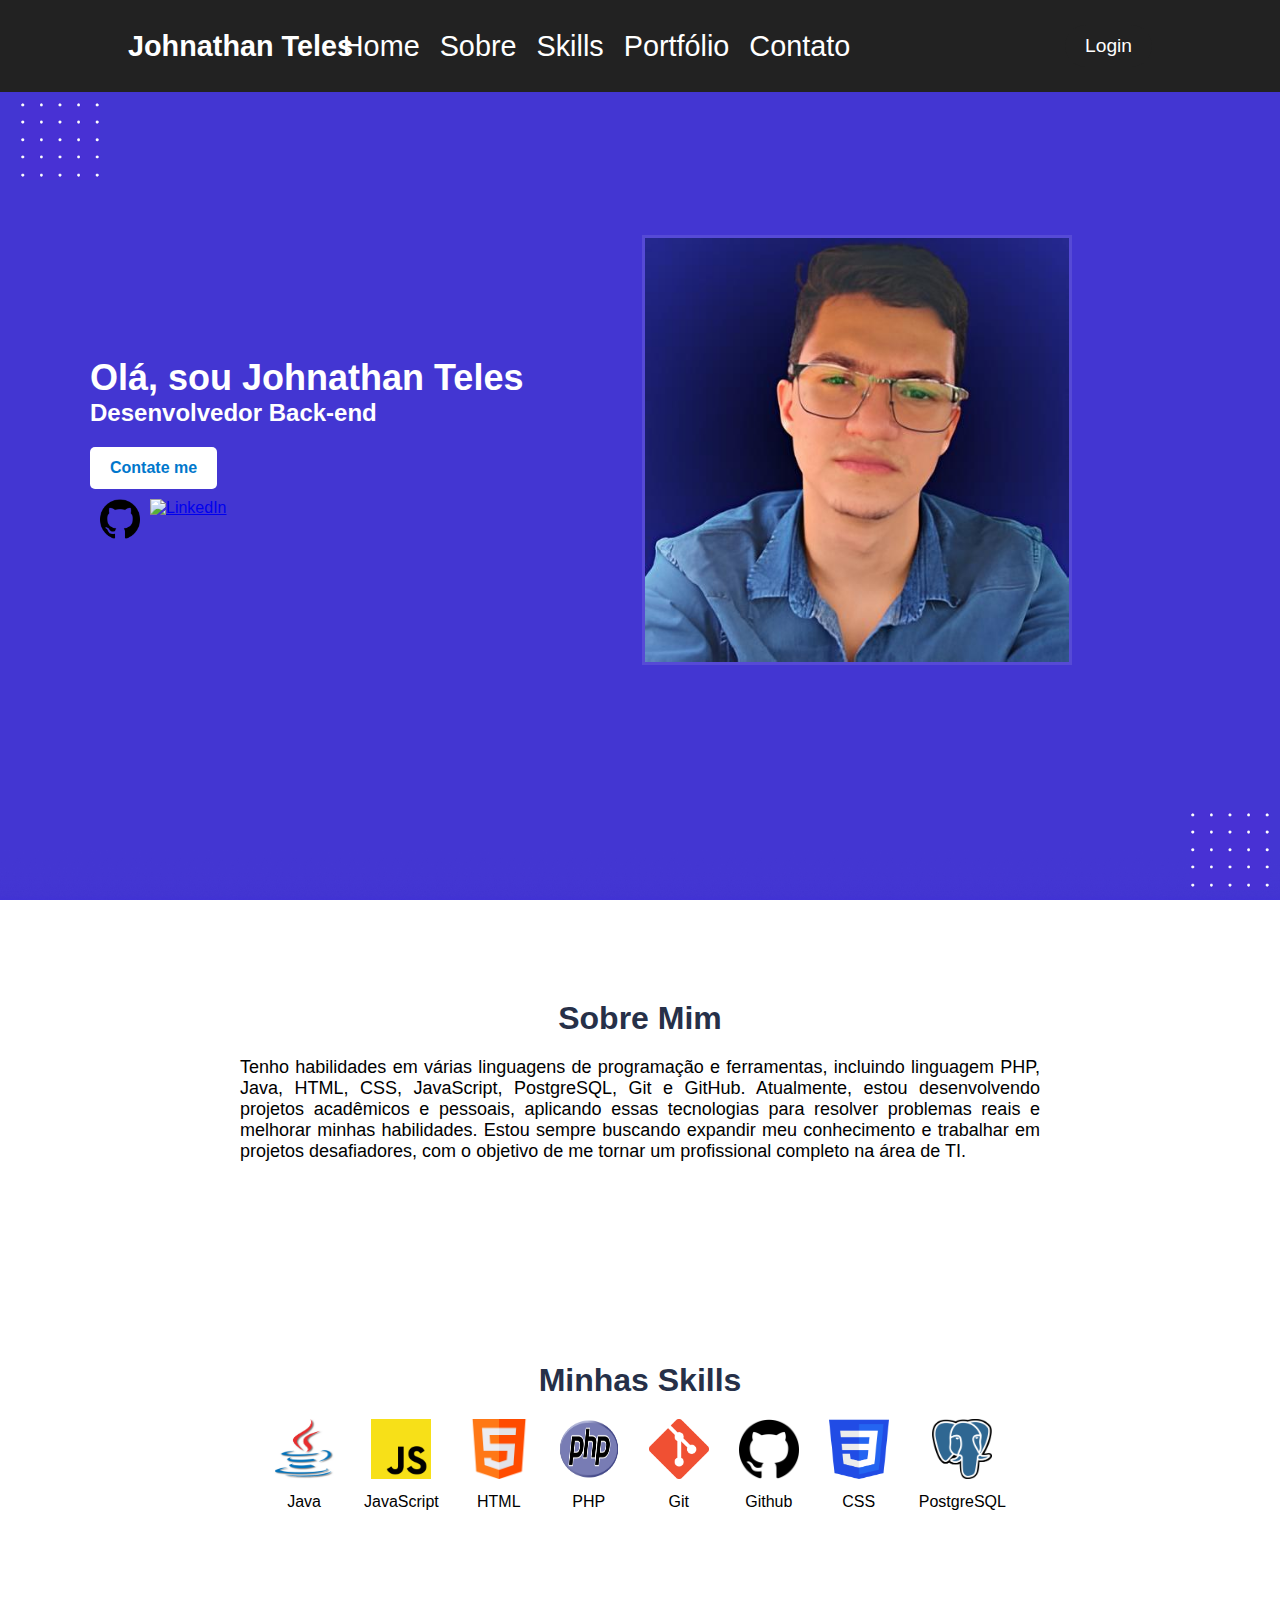
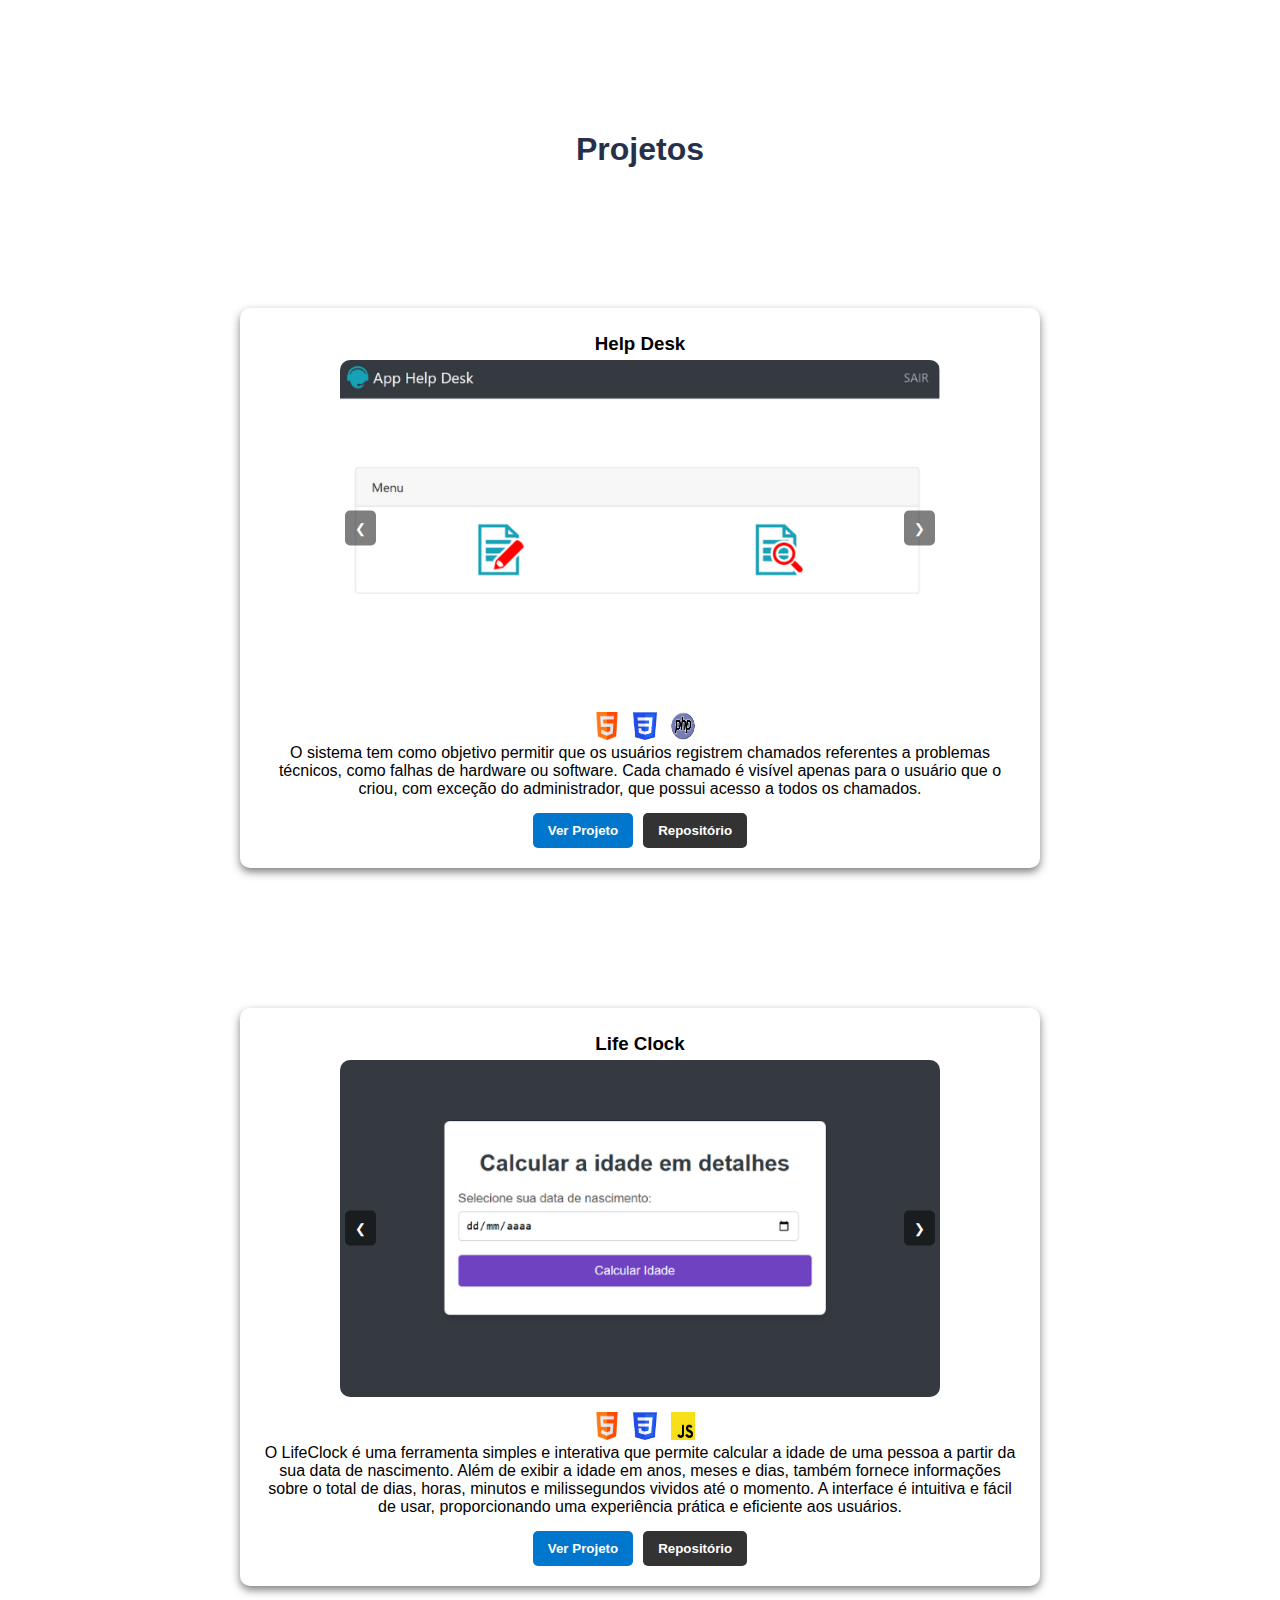
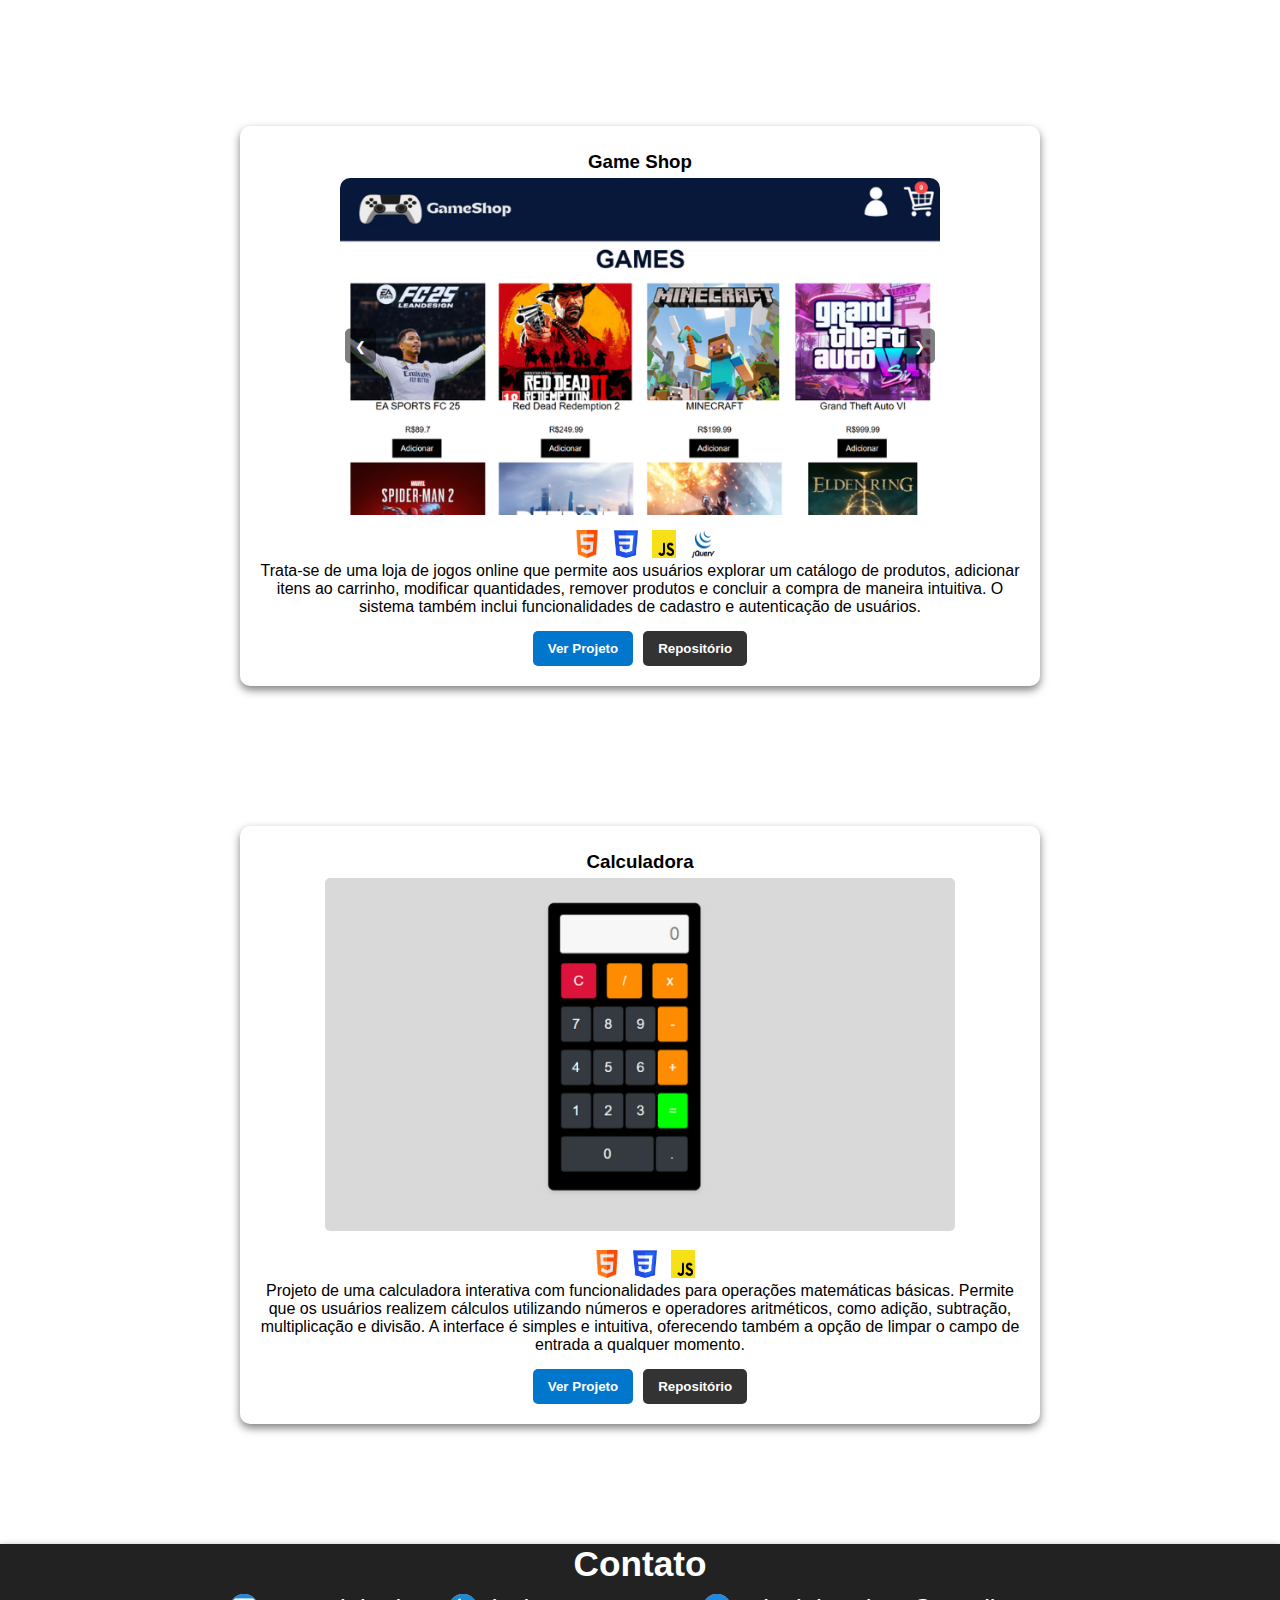
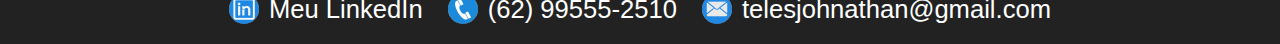
==== commit 512972ca: "Alteração no texto da apresentação" ====
--- a/index.html
+++ b/index.html
@@ -65,7 +65,7 @@
         <section class="container" id="sobre" >
             <h2 class="tituloCentral" >Sobre Mim</h2>
             <p class="sobreTexto">
-                Tenho habilidades em várias linguagens de programação e ferramentas, incluindo linguagem C, Java, HTML, CSS, JavaScript, PostgreSQL, Git e GitHub. Atualmente, estou desenvolvendo projetos acadêmicos e pessoais, aplicando essas tecnologias para resolver problemas reais e melhorar minhas habilidades. Estou sempre buscando expandir meu conhecimento e trabalhar em projetos desafiadores, com o objetivo de me tornar um profissional completo na área de TI.
+                Tenho habilidades em várias linguagens de programação e ferramentas, incluindo linguagem PHP, Java, HTML, CSS, JavaScript, PostgreSQL, Git e GitHub. Atualmente, estou desenvolvendo projetos acadêmicos e pessoais, aplicando essas tecnologias para resolver problemas reais e melhorar minhas habilidades. Estou sempre buscando expandir meu conhecimento e trabalhar em projetos desafiadores, com o objetivo de me tornar um profissional completo na área de TI.
             </p>
         </section>
 
--- a/estilo.css
+++ b/estilo.css
@@ -241,7 +241,7 @@
 
 /**************** CONTAINERS *****************/
 .container {
-    padding: 90px 5%;
+    padding: 100px 5%;
     text-align: center;
 }
 
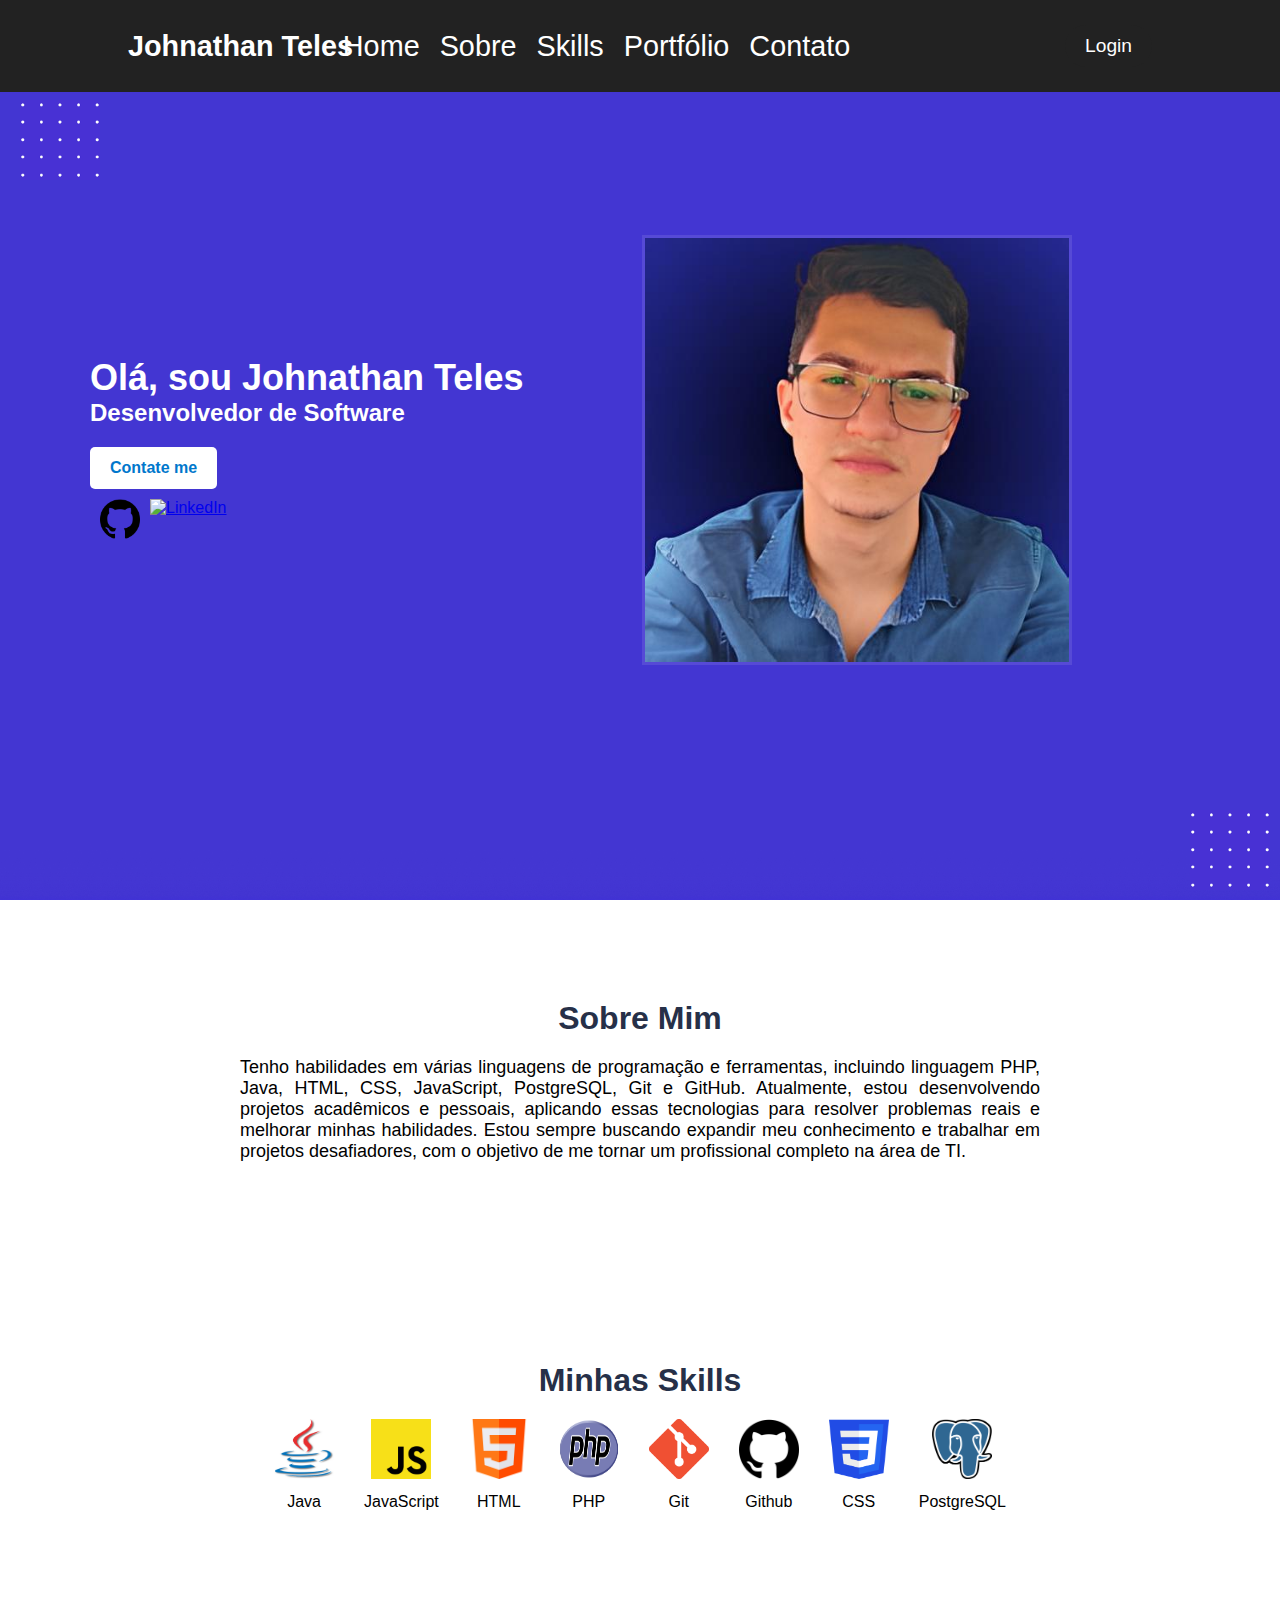
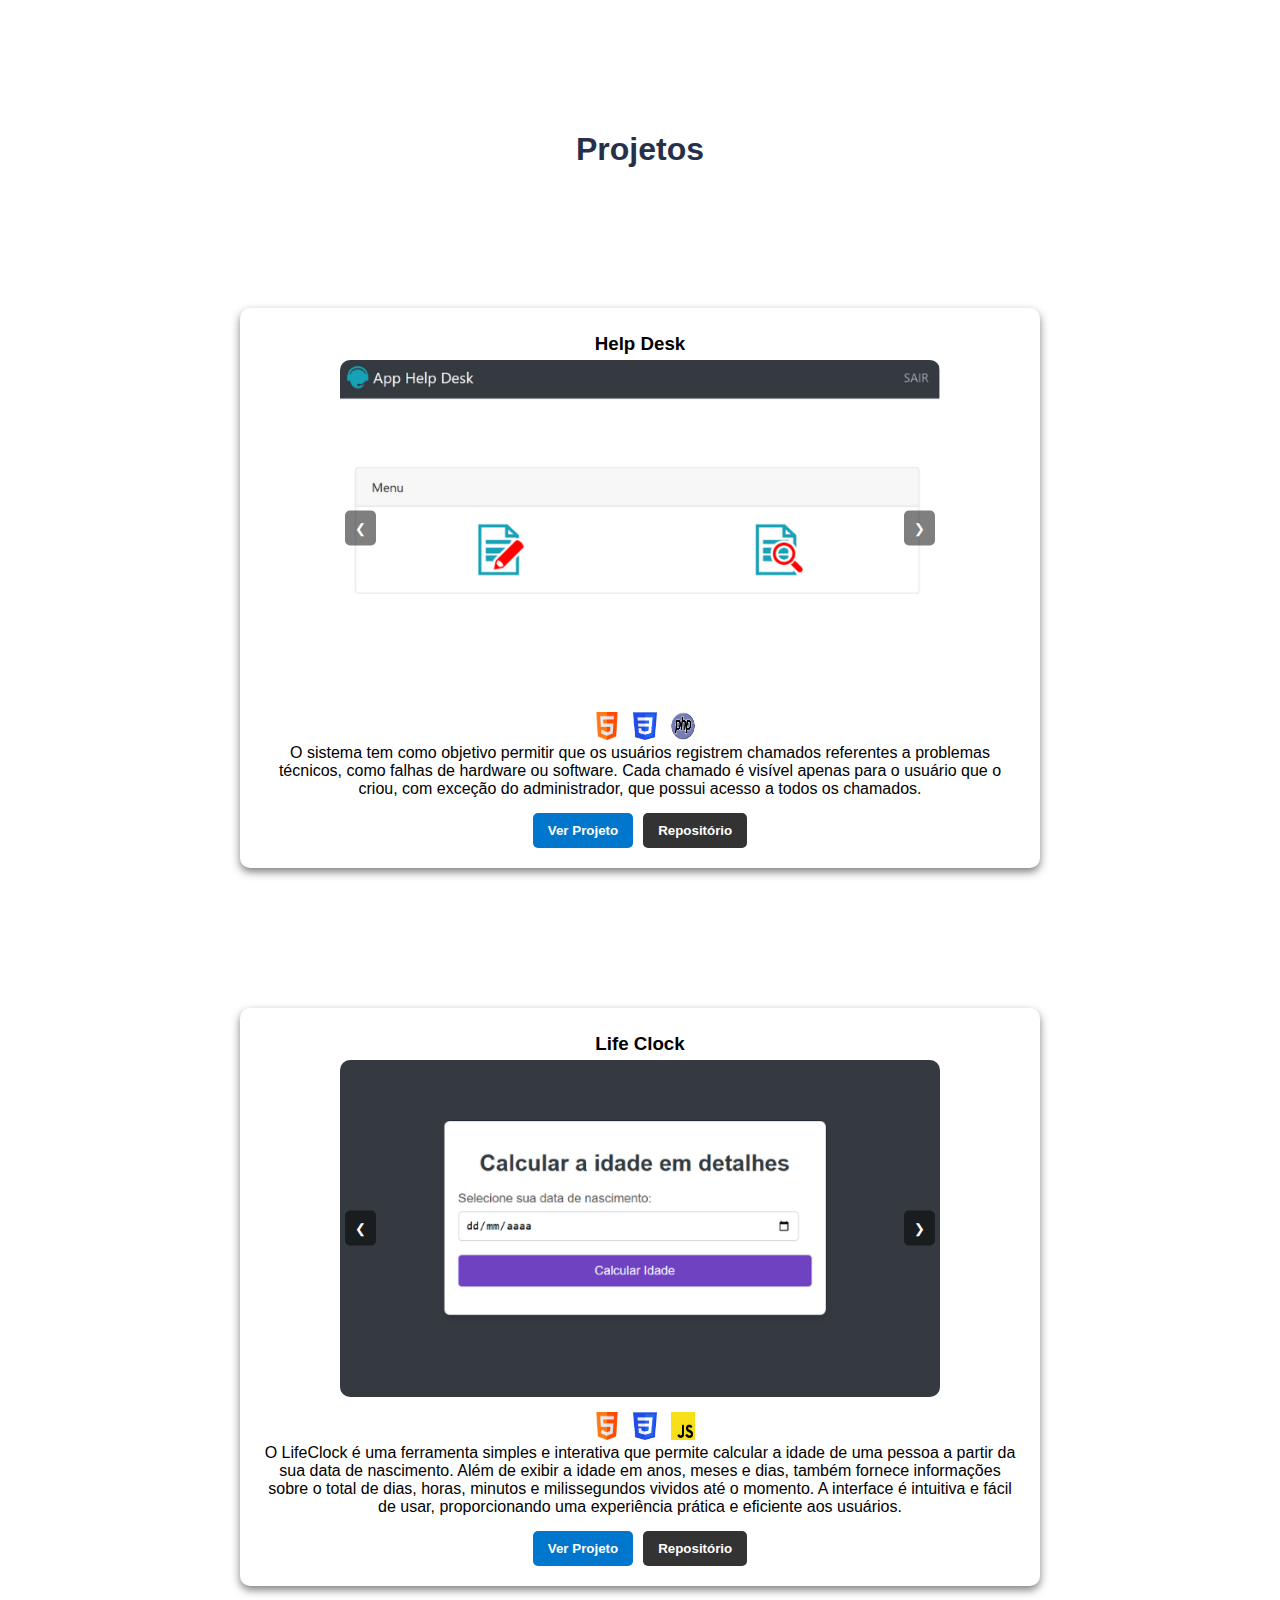
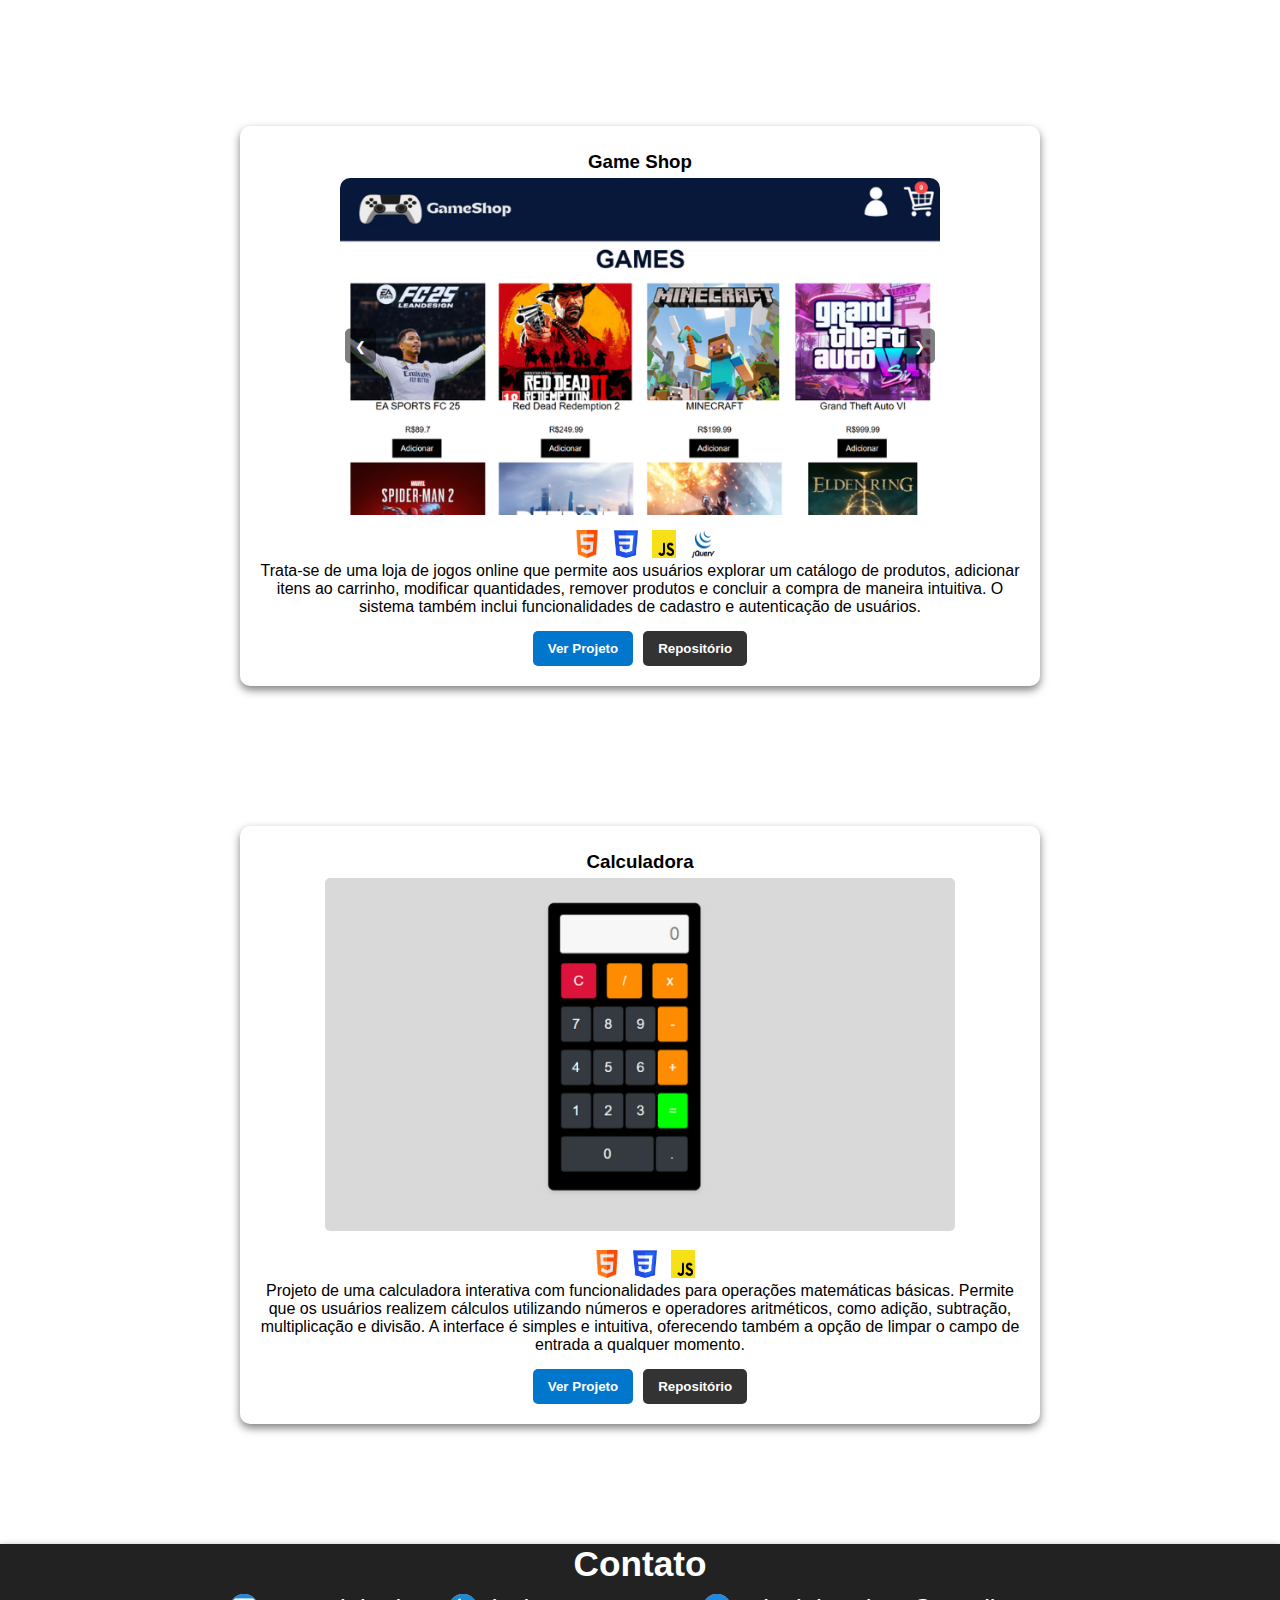
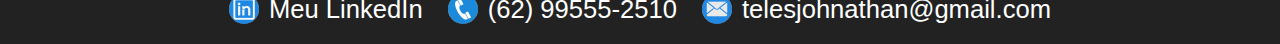
==== commit 9d963800: "Alteração de back end para software na apresentação" ====
--- a/index.html
+++ b/index.html
@@ -39,7 +39,7 @@
             <div id="conteudo-apresentacao">
                 <div id="texto-apresentacao">
                     <h1 id="dev1">Olá, sou Johnathan Teles</h1>
-                    <h2 id="dev2">Desenvolvedor Back-end</h2>
+                    <h2 id="dev2">Desenvolvedor de Software</h2>
                     <button class="botao" onclick="redirectToWhatsApp(event)" title="Clique para me contatar no WhatsApp">Contate me</button>
 
                     <div class="icon_inicio">
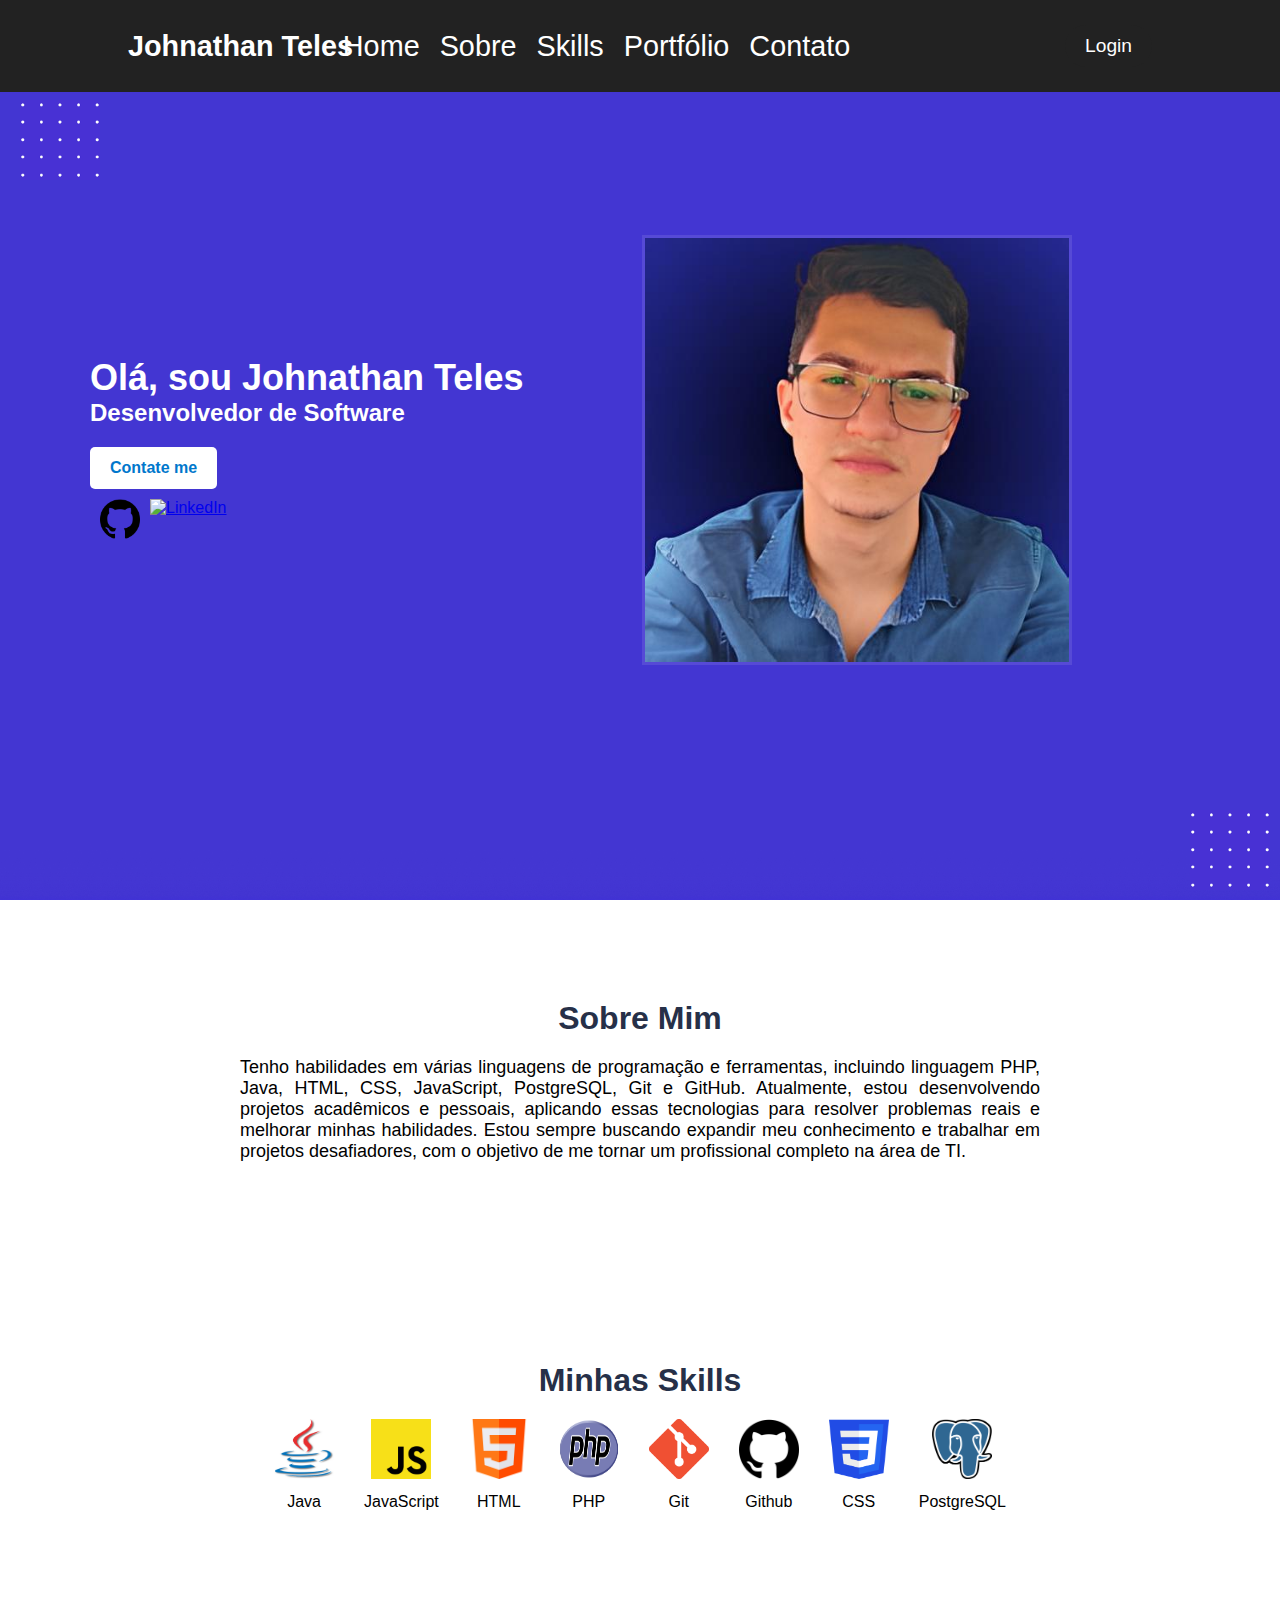
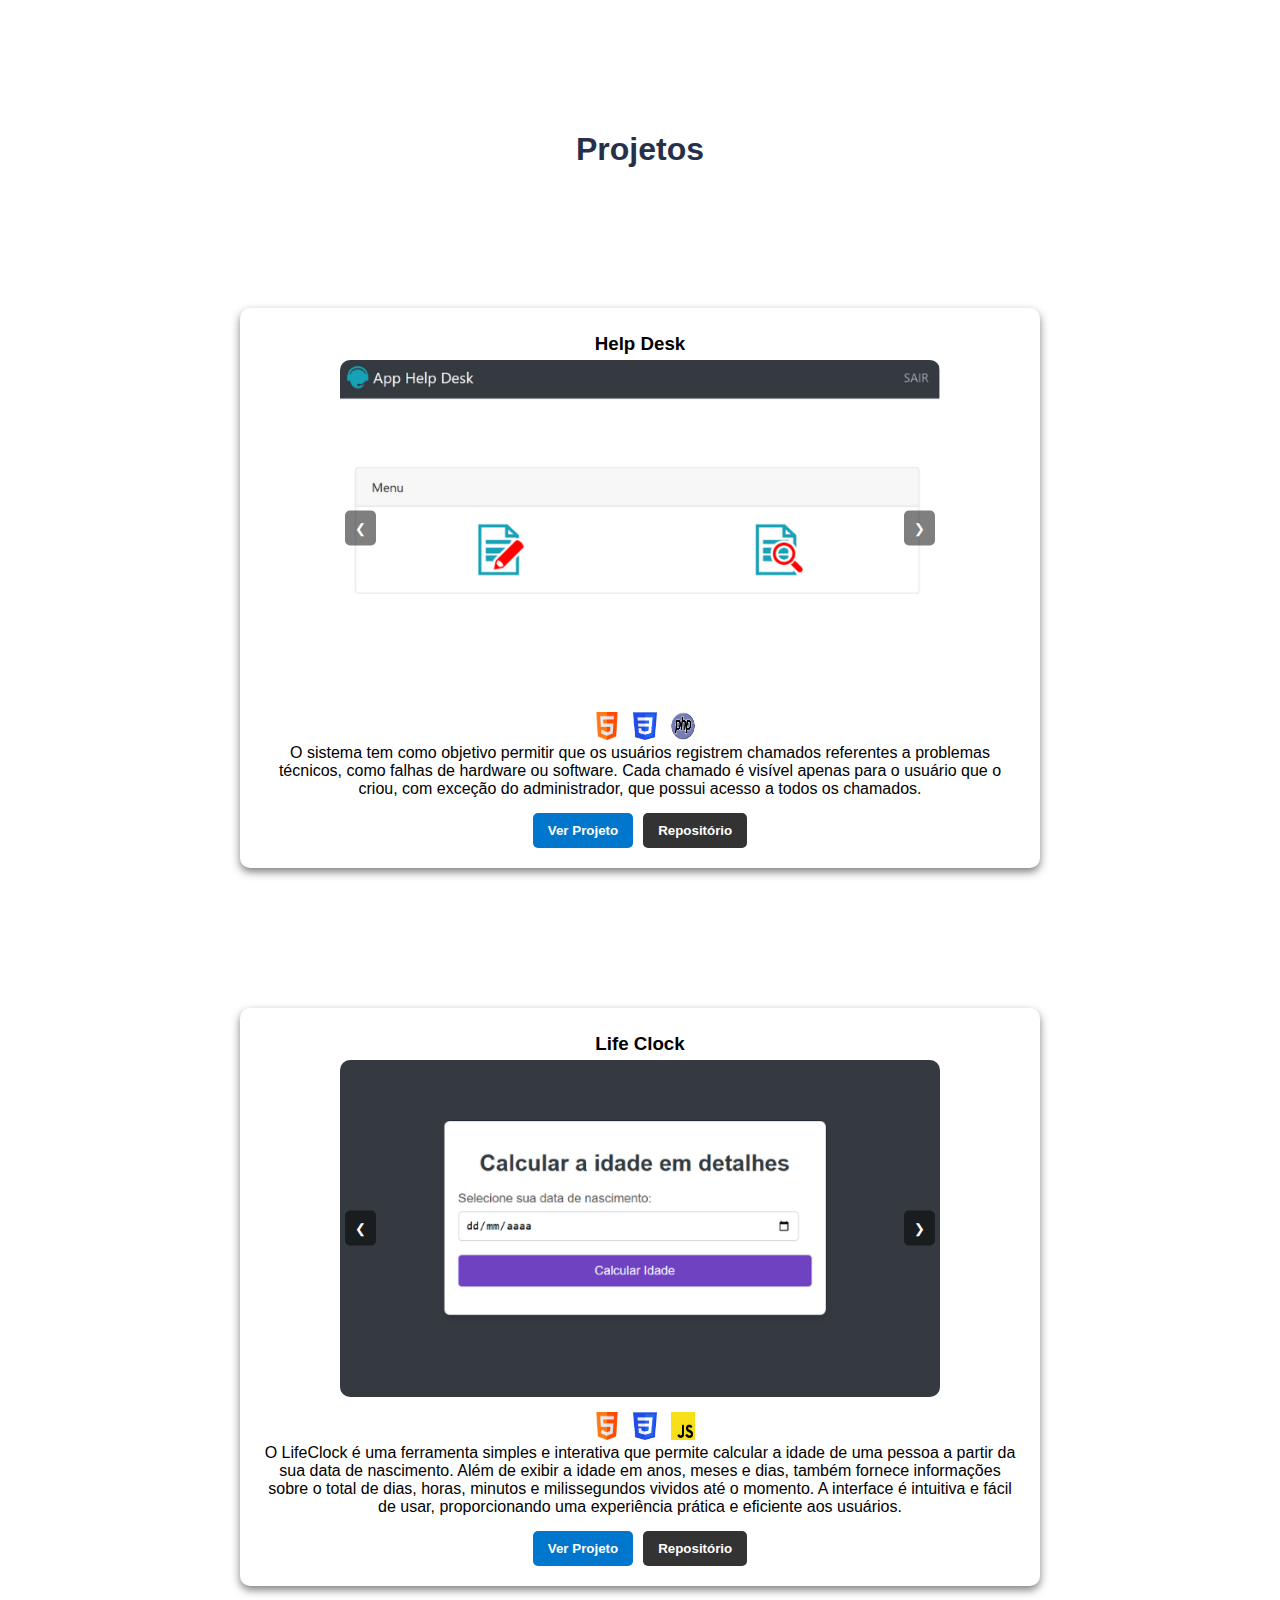
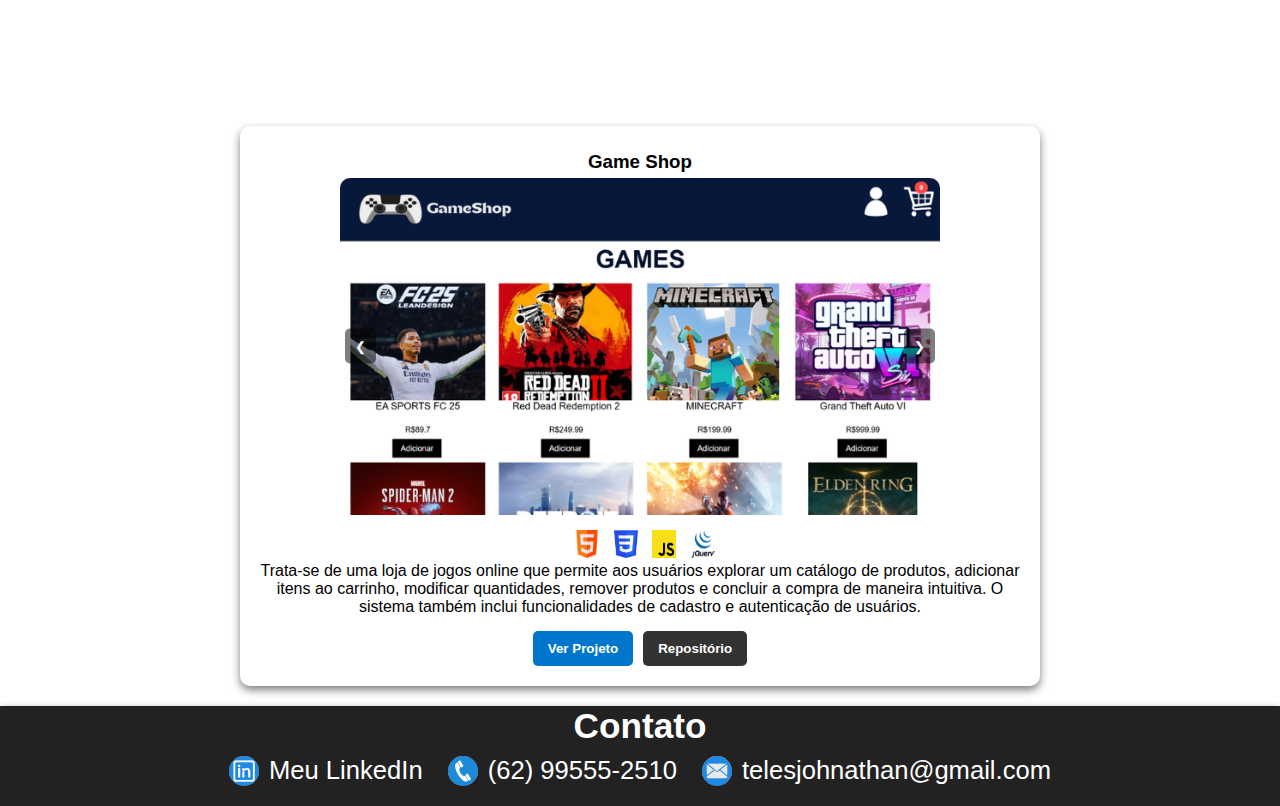
==== commit 0e231052: "Projeot da calculadora desativado" ====
--- a/index.html
+++ b/index.html
@@ -211,7 +211,7 @@
                     </div>
                 </div>
             </div>
-
+            <!-- DESATIVADO  
             <section class="container">
             <div class="card">
                 <h3>Calculadora</h3>
@@ -235,7 +235,7 @@
                     </div>
                 </div>
             </div>
-            </section>
+            </section>-->
 
         <section class="containerContato" id="contato">
             <h2 class="tituloContato">Contato</h2>
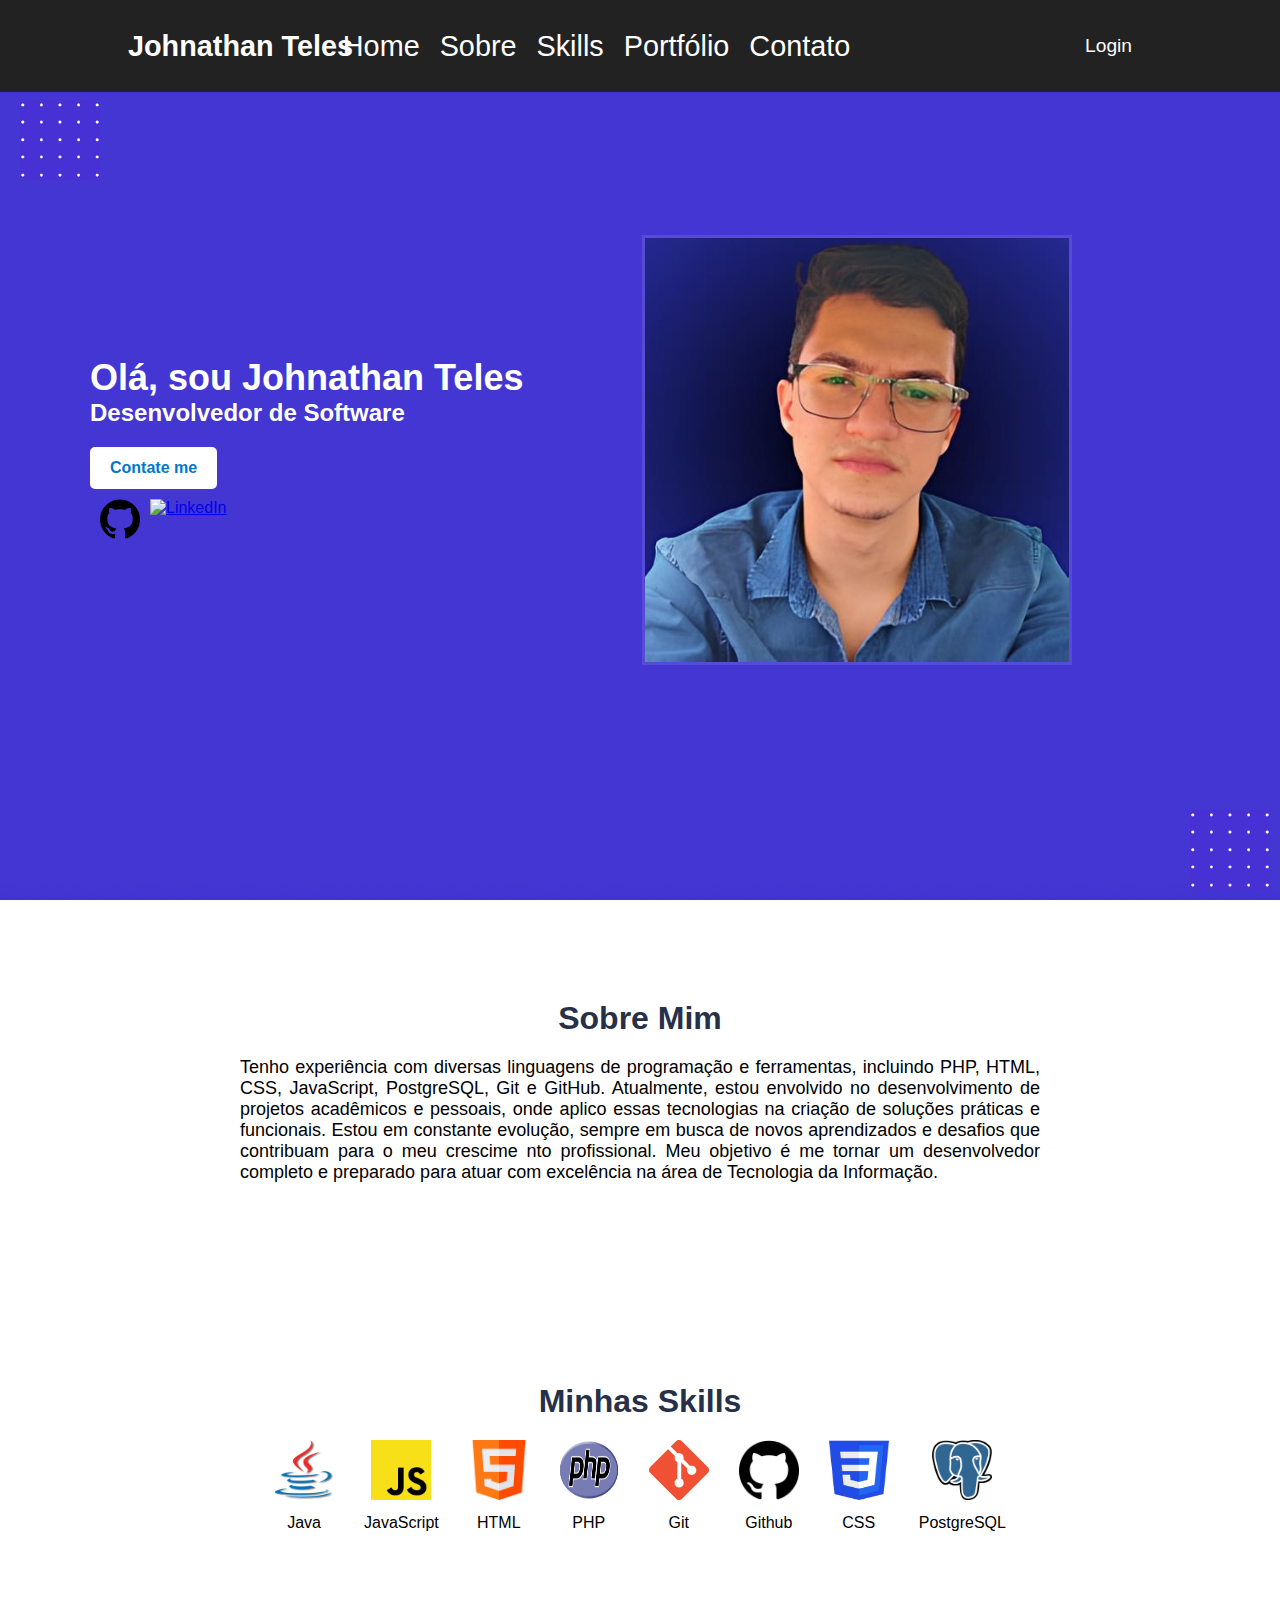
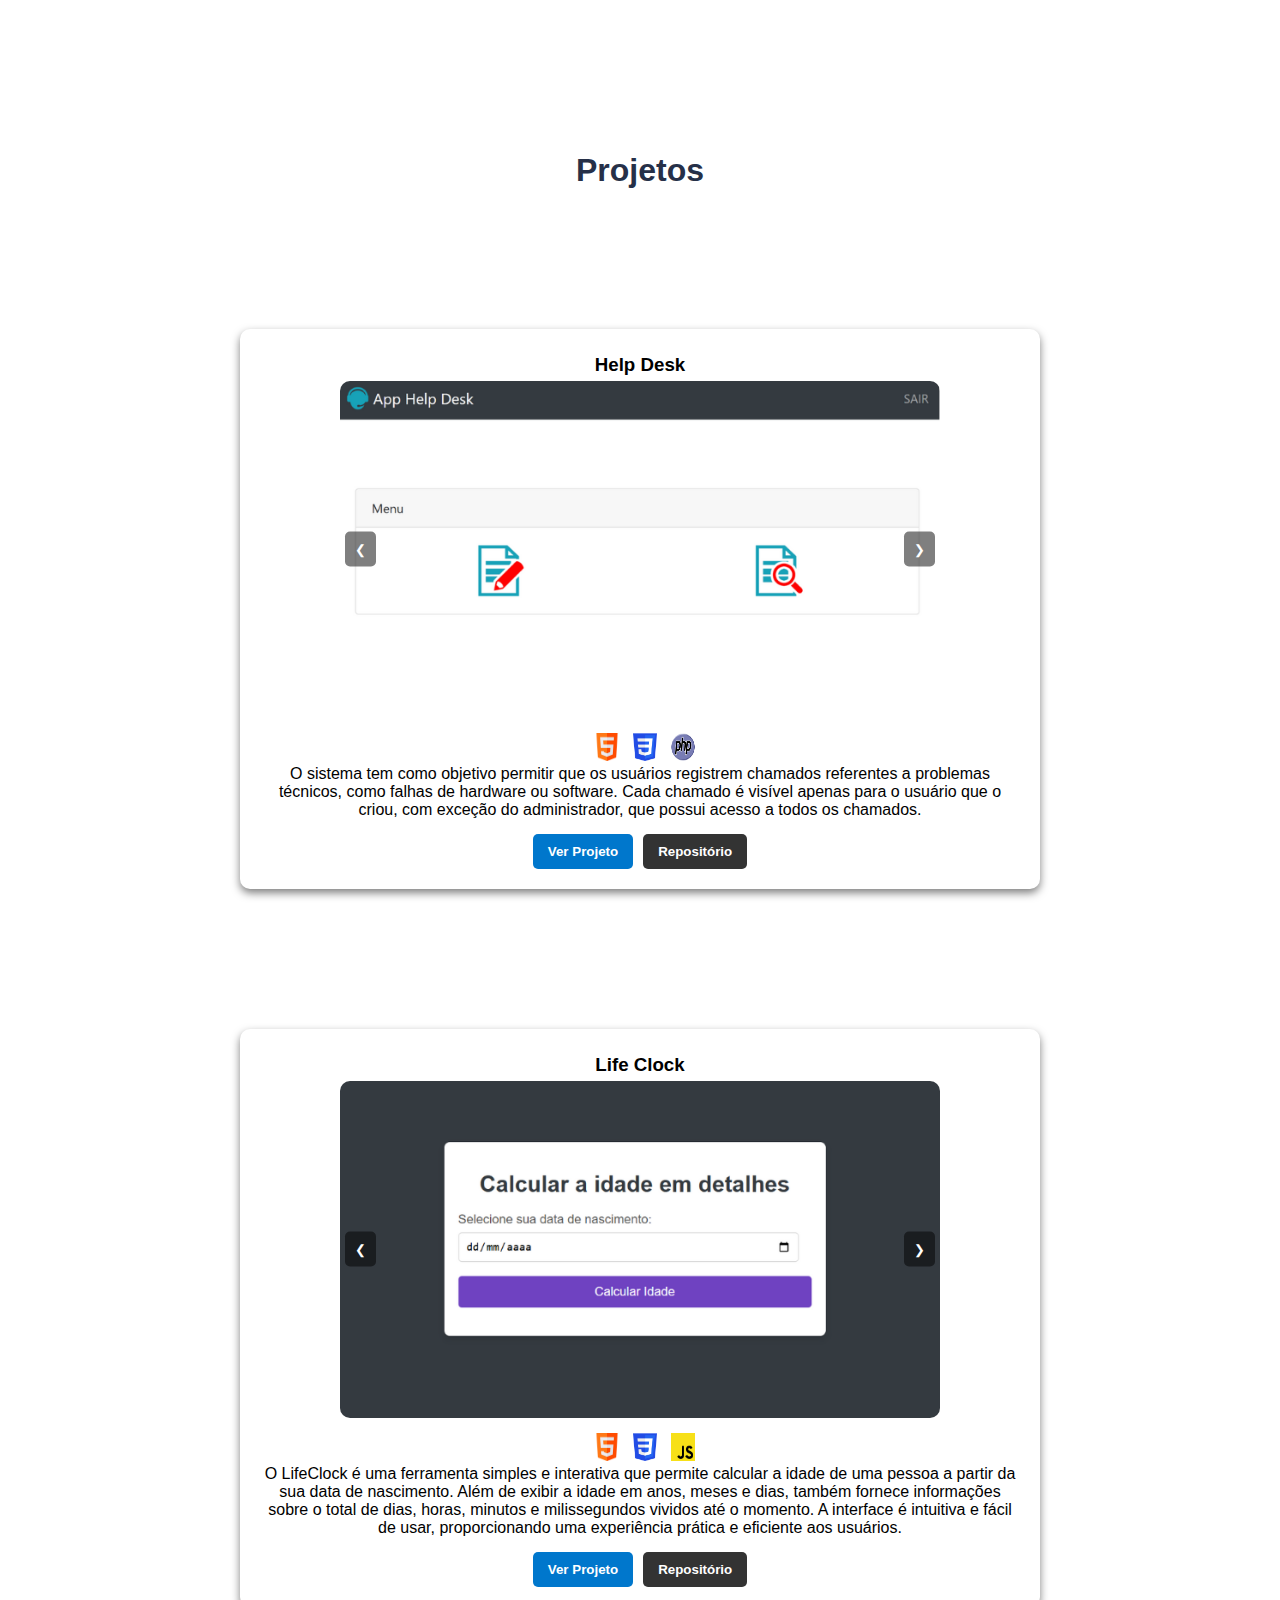
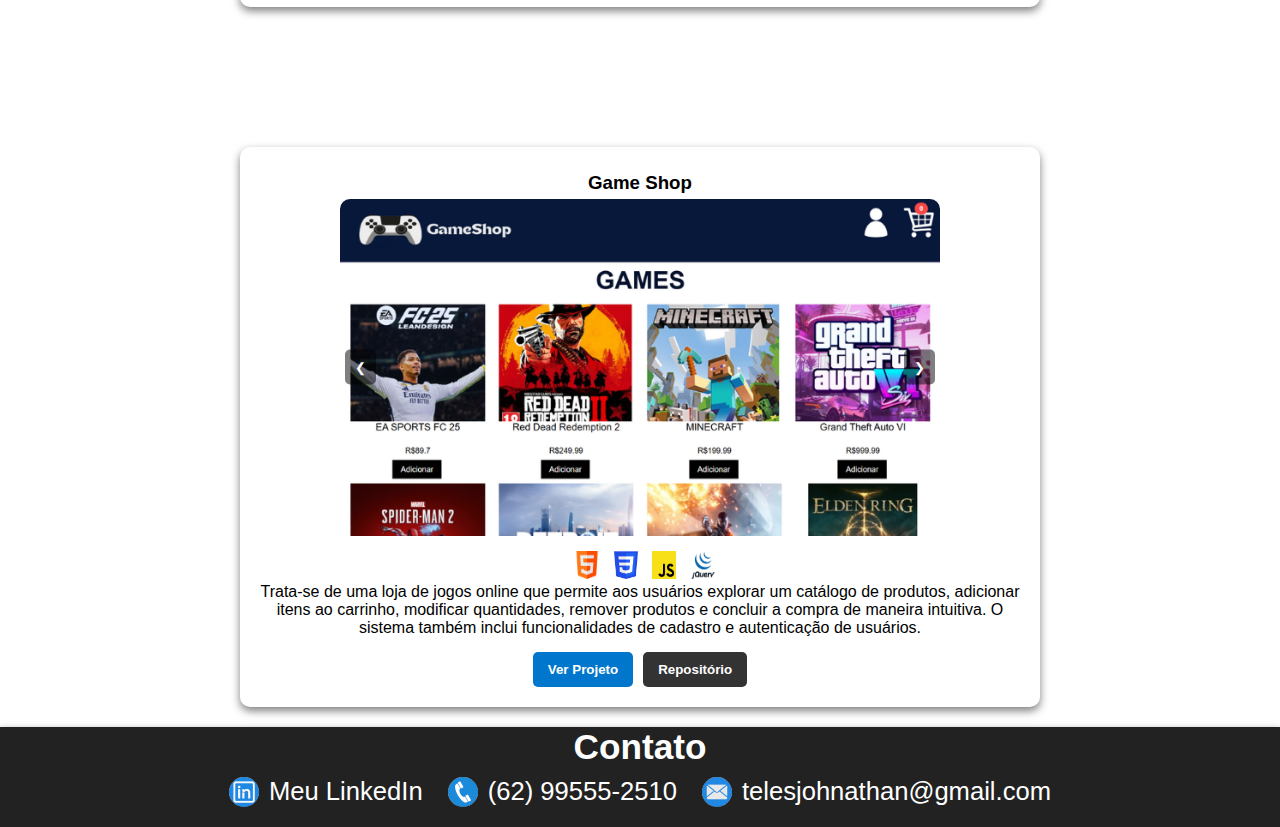
==== commit 38bdc592: "Texto sobre mim atualizado" ====
--- a/index.html
+++ b/index.html
@@ -65,7 +65,8 @@
         <section class="container" id="sobre" >
             <h2 class="tituloCentral" >Sobre Mim</h2>
             <p class="sobreTexto">
-                Tenho habilidades em várias linguagens de programação e ferramentas, incluindo linguagem PHP, Java, HTML, CSS, JavaScript, PostgreSQL, Git e GitHub. Atualmente, estou desenvolvendo projetos acadêmicos e pessoais, aplicando essas tecnologias para resolver problemas reais e melhorar minhas habilidades. Estou sempre buscando expandir meu conhecimento e trabalhar em projetos desafiadores, com o objetivo de me tornar um profissional completo na área de TI.
+                Tenho experiência com diversas linguagens de programação e ferramentas, incluindo PHP, HTML, CSS, JavaScript, PostgreSQL, Git e GitHub. Atualmente, estou envolvido no desenvolvimento de projetos acadêmicos e pessoais, onde aplico essas tecnologias na criação de soluções práticas e funcionais. Estou em constante evolução, sempre em busca de novos aprendizados e desafios que contribuam para o meu crescime
+                nto profissional. Meu objetivo é me tornar um desenvolvedor completo e preparado para atuar com excelência na área de Tecnologia da Informação.
             </p>
         </section>
 
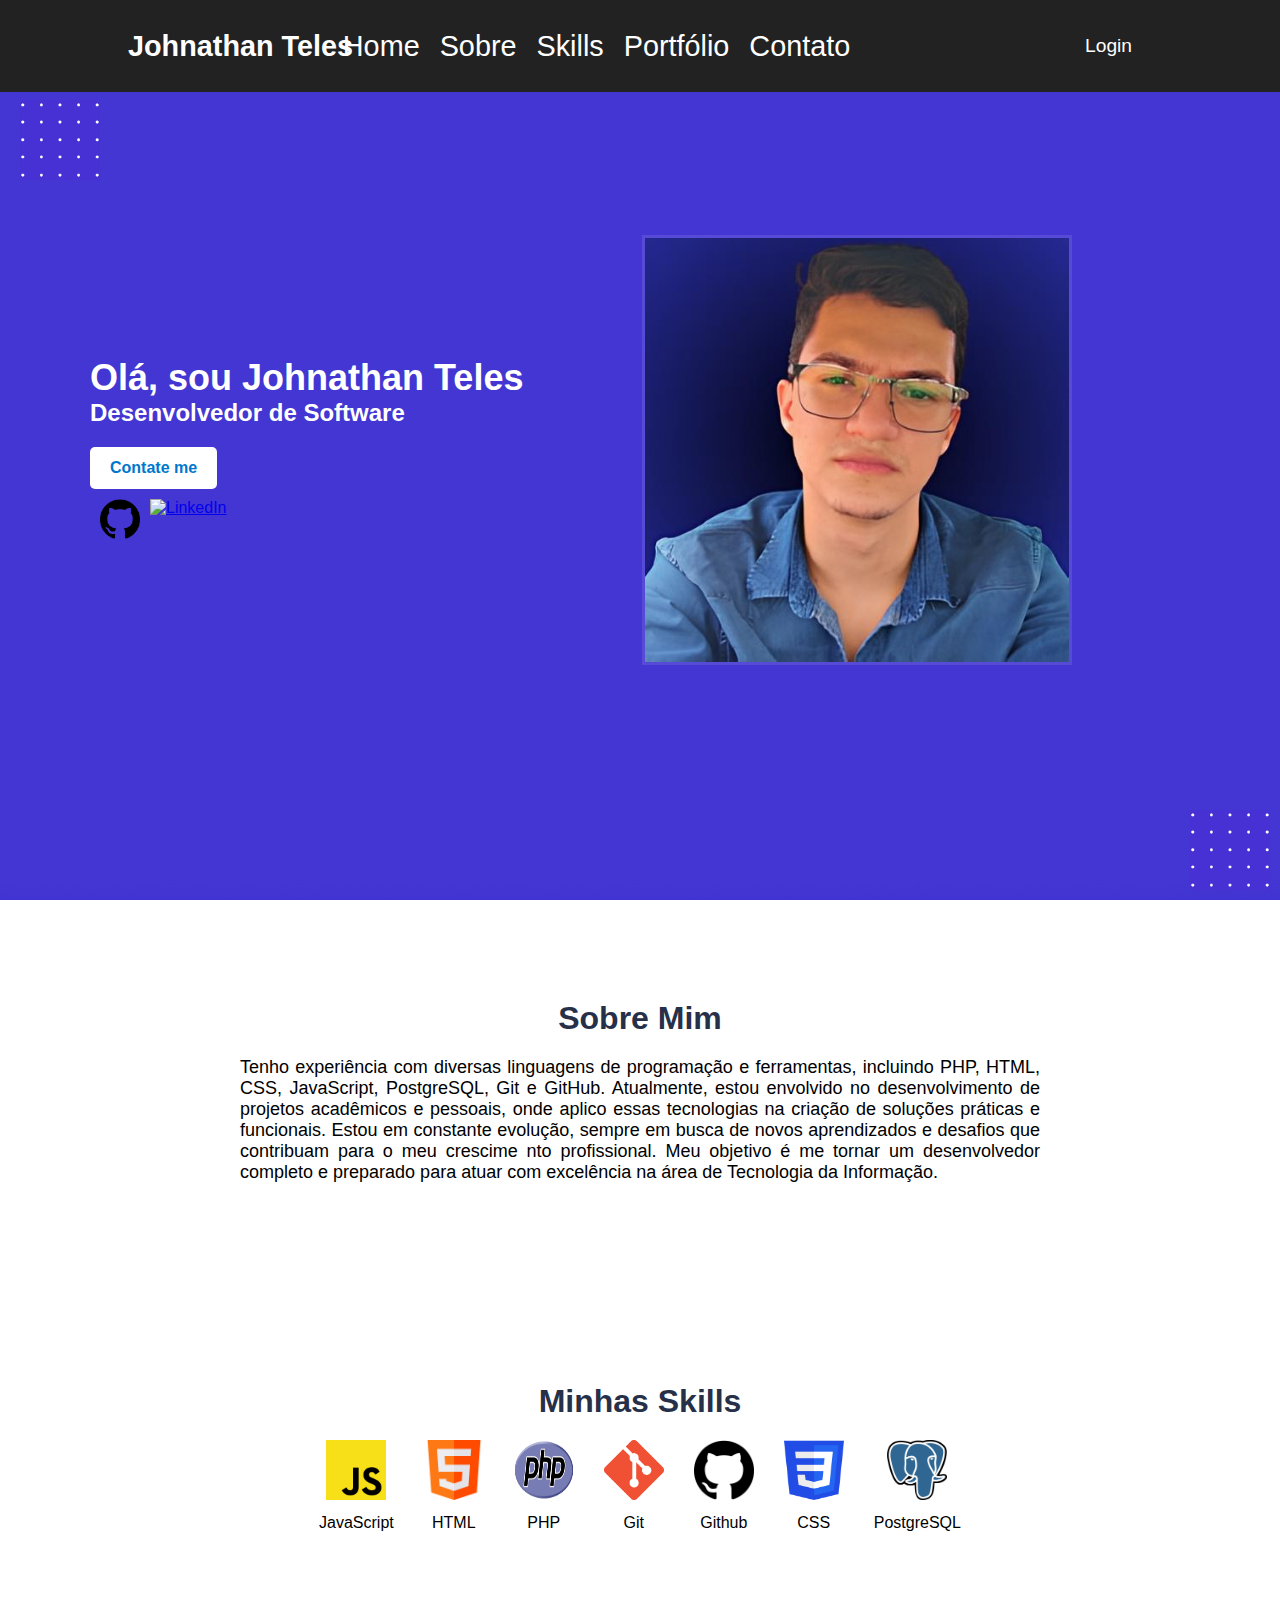
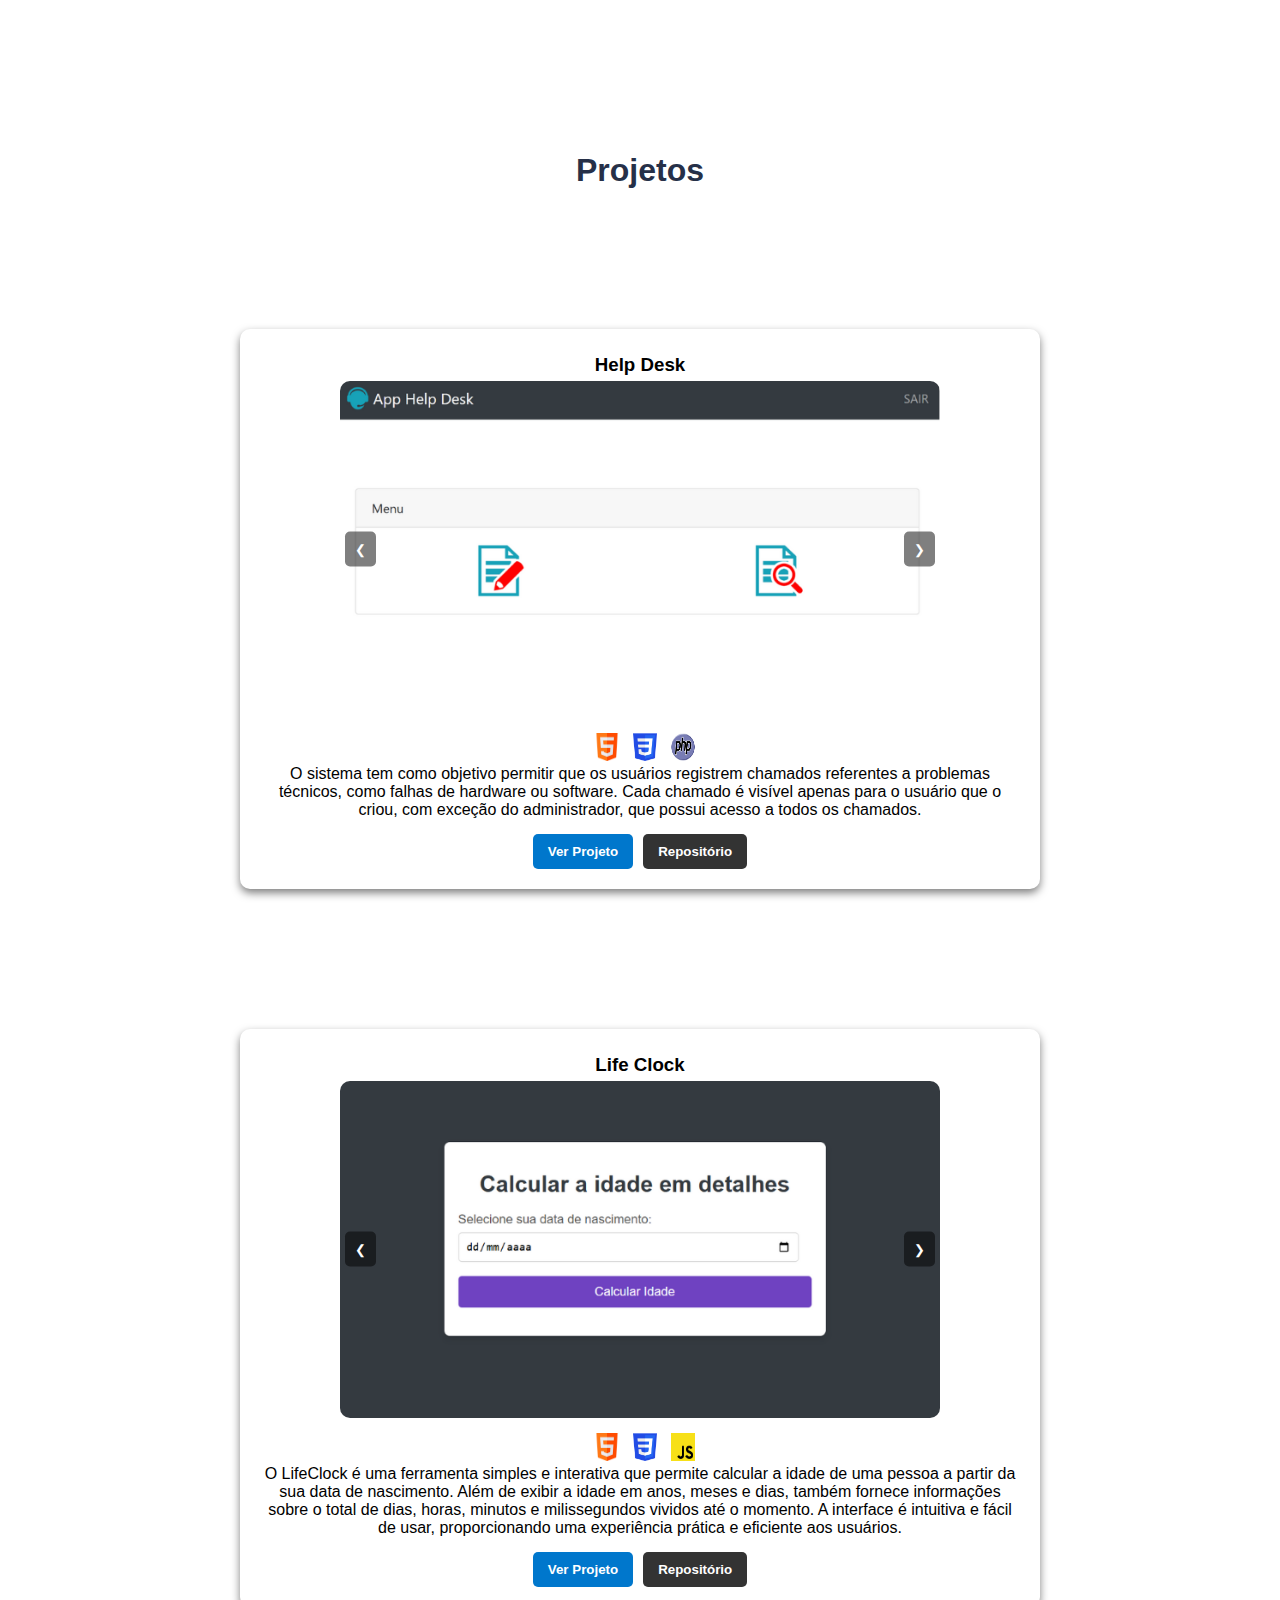
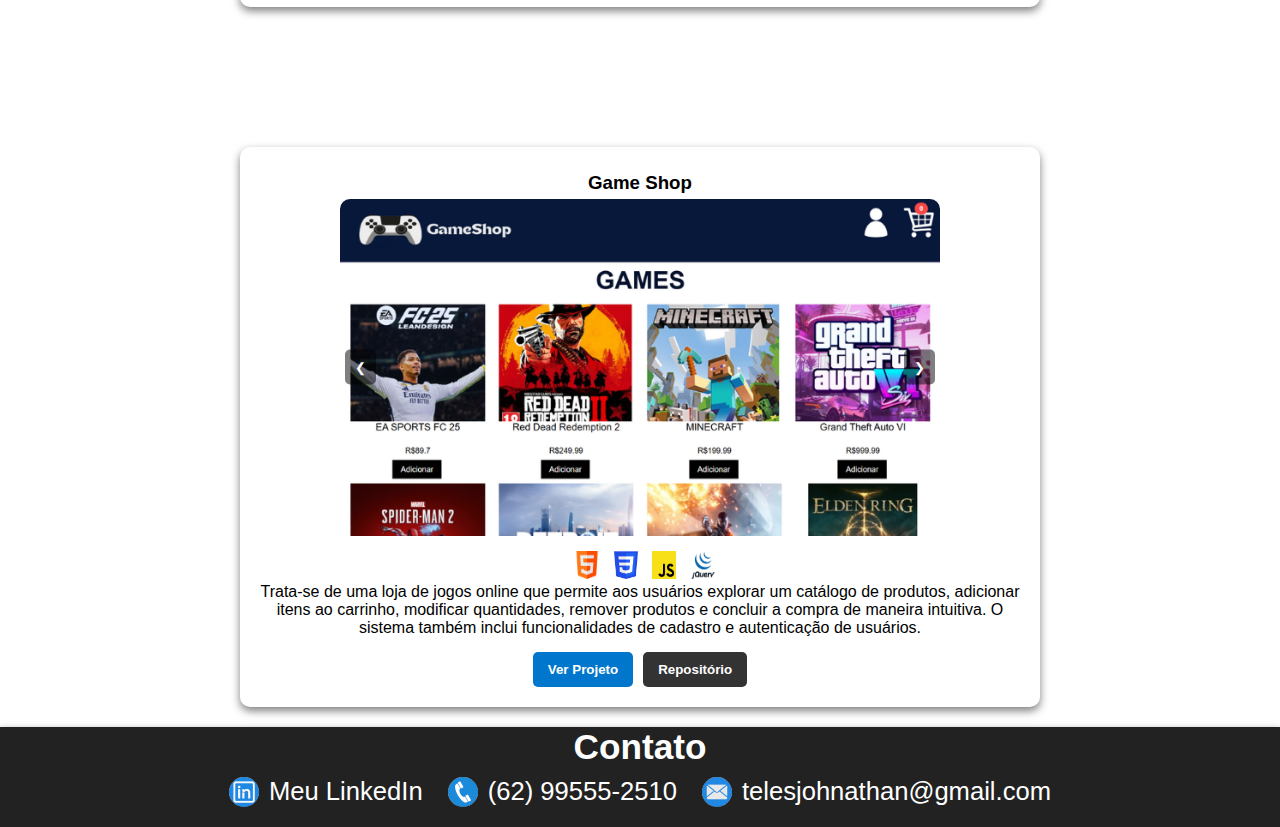
==== commit 9b853933: "Java retirado das Skills" ====
--- a/index.html
+++ b/index.html
@@ -75,10 +75,6 @@
             <h2 class="tituloCentral">Minhas Skills</h2>
             <div class="classSkills">
                 <div>
-                    <img src="imagem/img-linguagens/java.png" title="Java - Linguagem de programação orientada a objetos">
-                    <p>Java</p>
-                </div>
-                <div>
                     <img src="imagem/img-linguagens/js.png" title="JavaScript - Linguagem de programação para web interativa">
                     <p>JavaScript</p>
                 </div>
